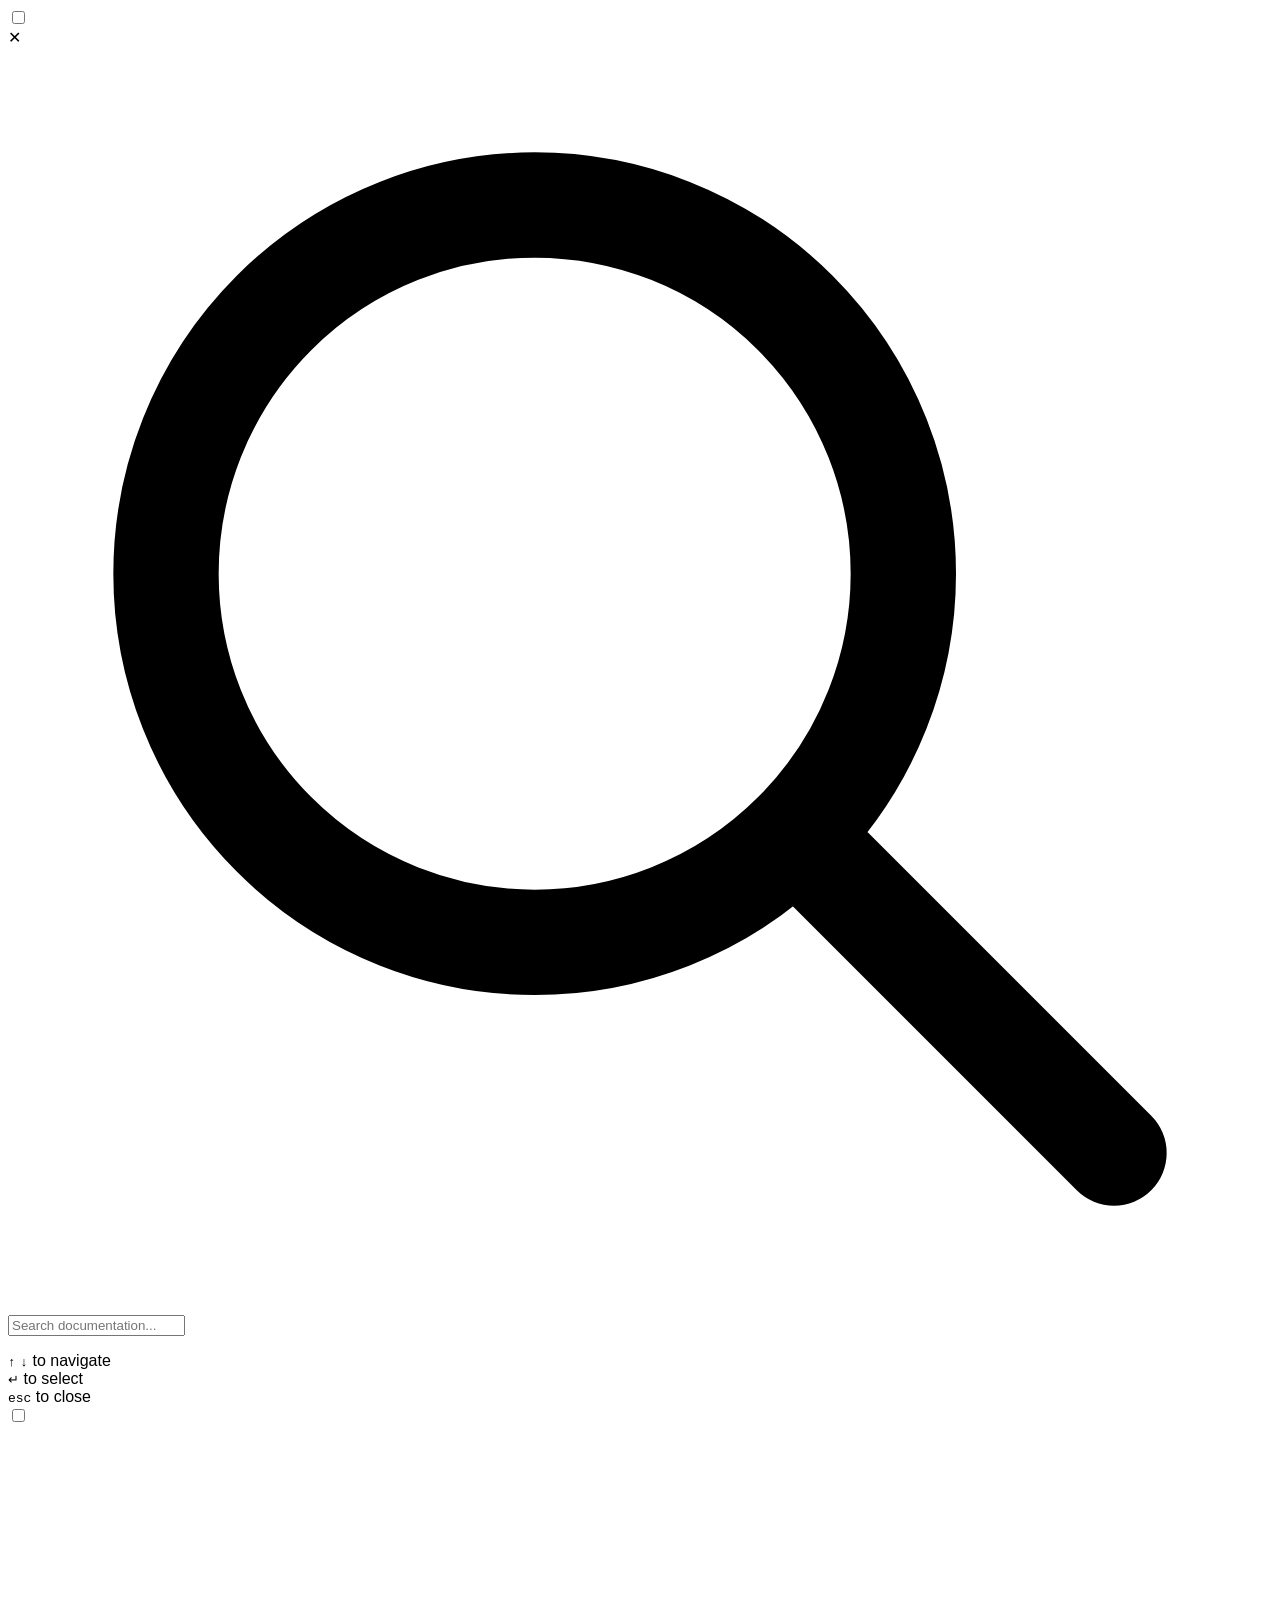
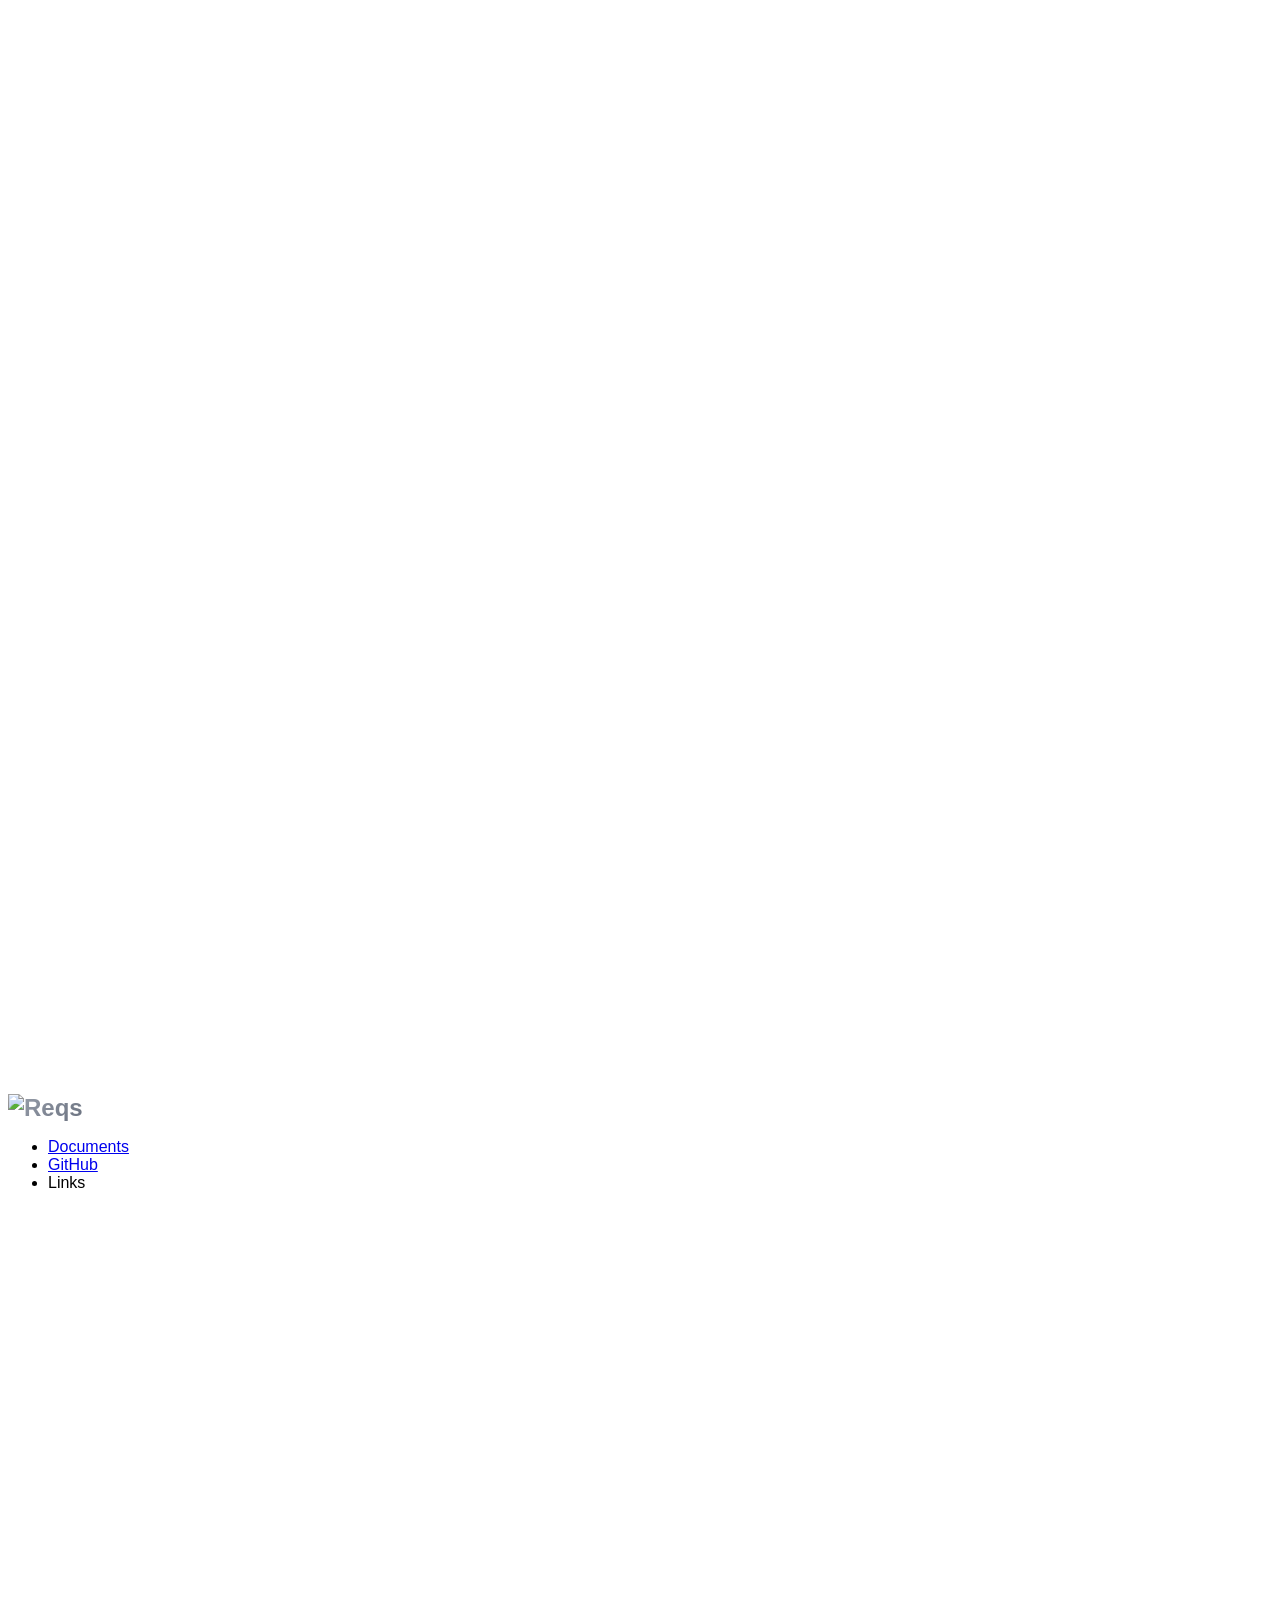
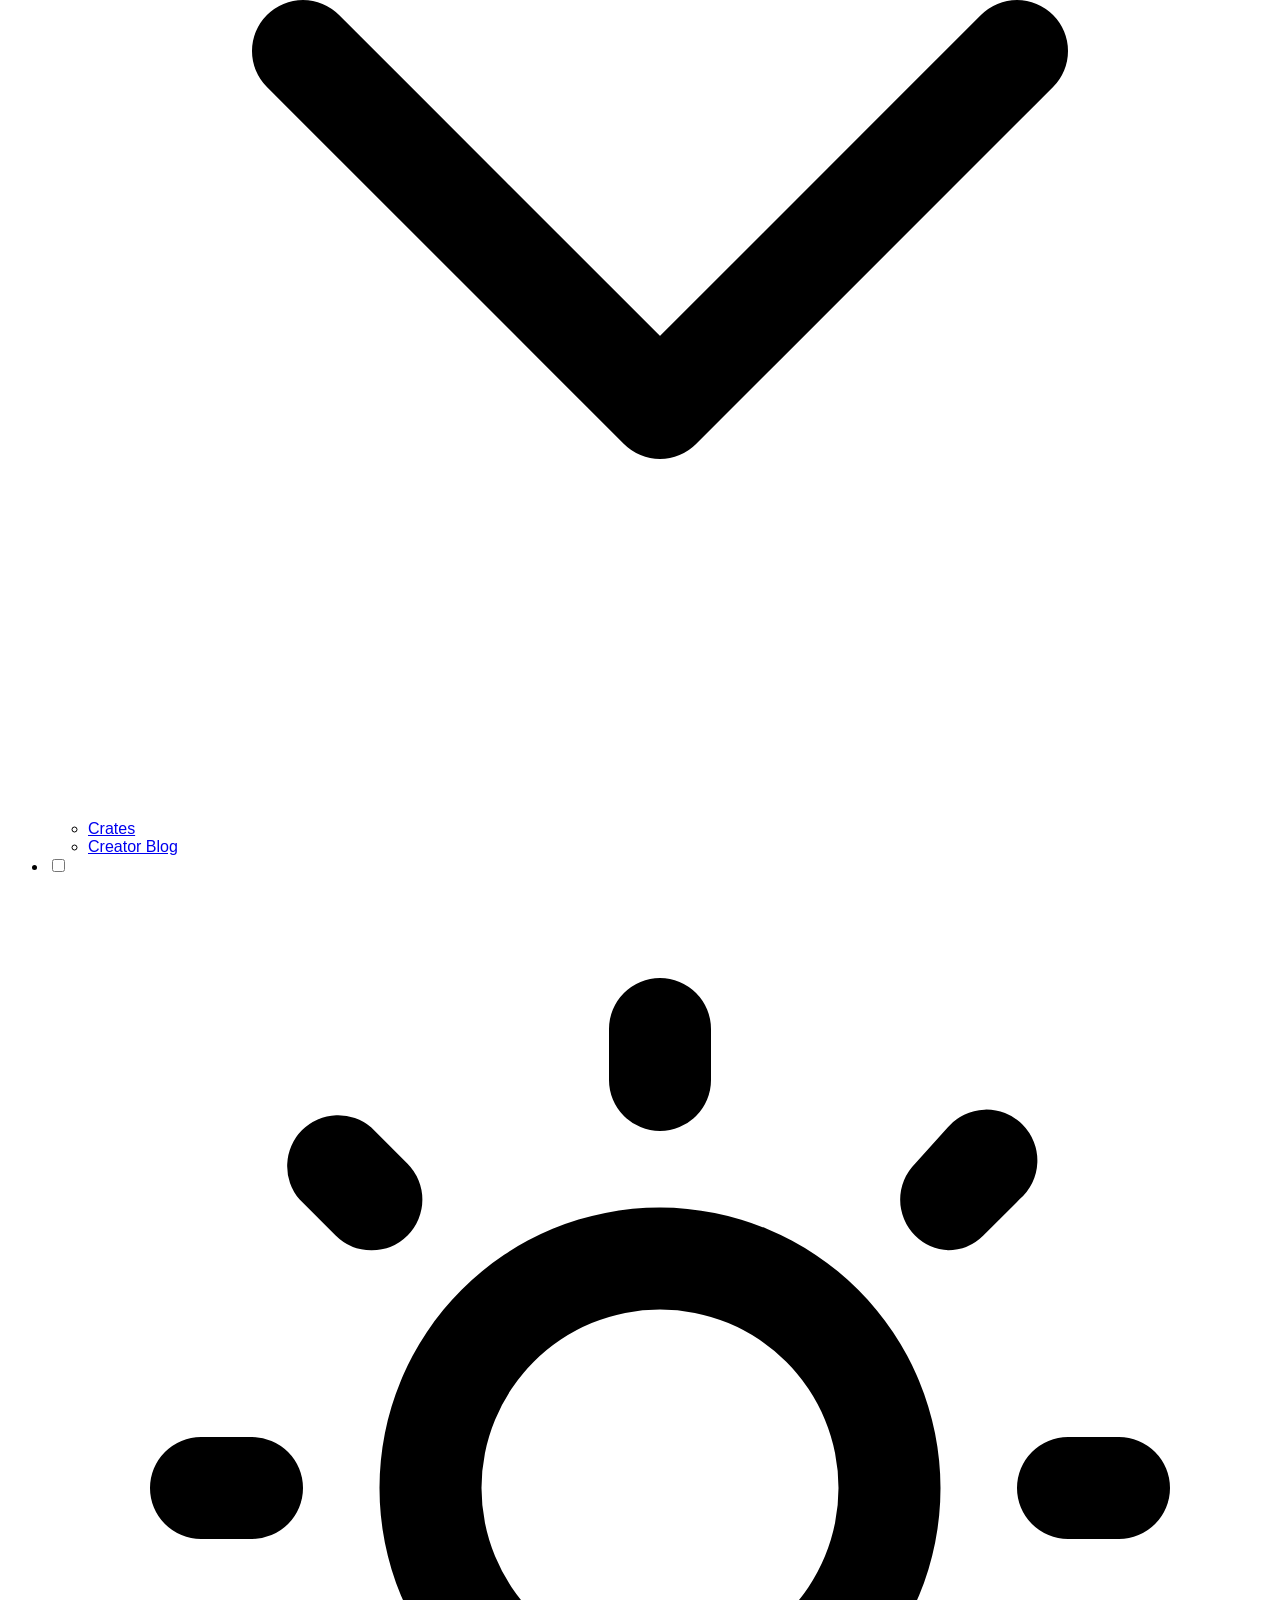
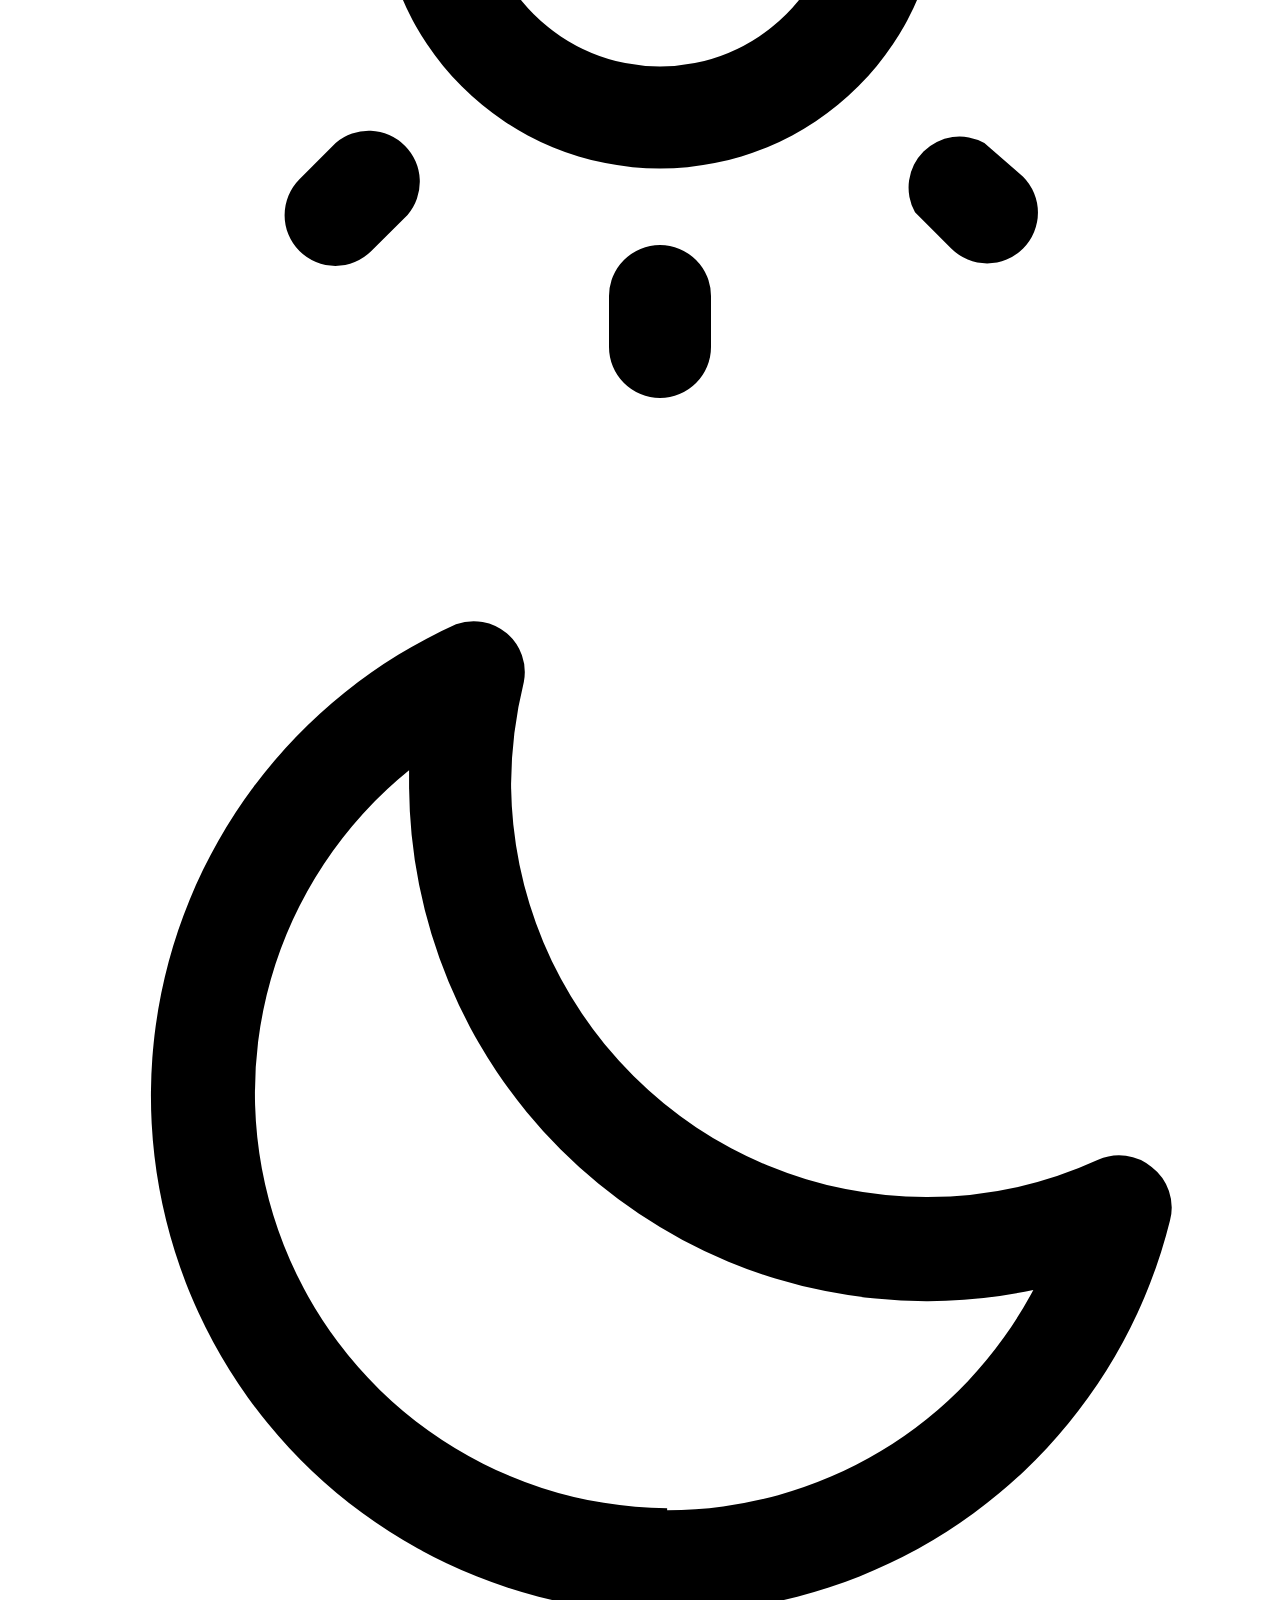
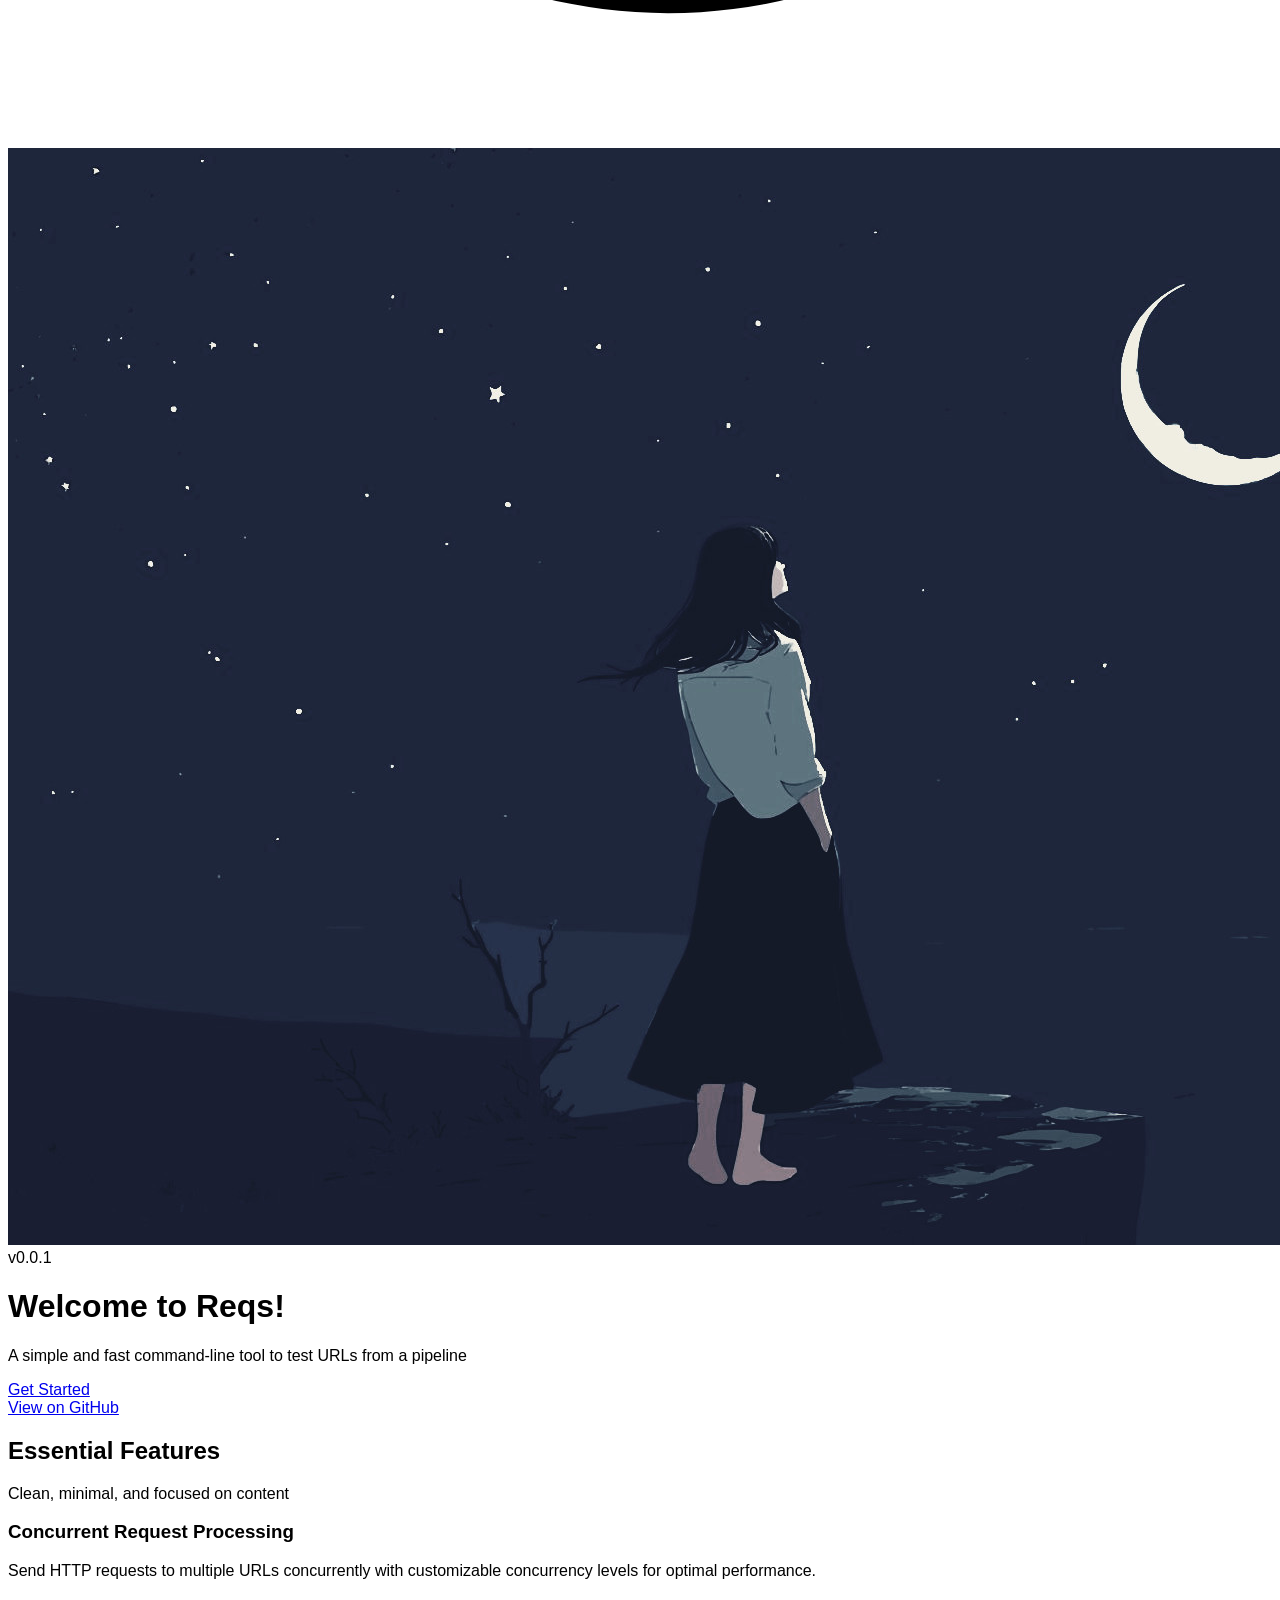
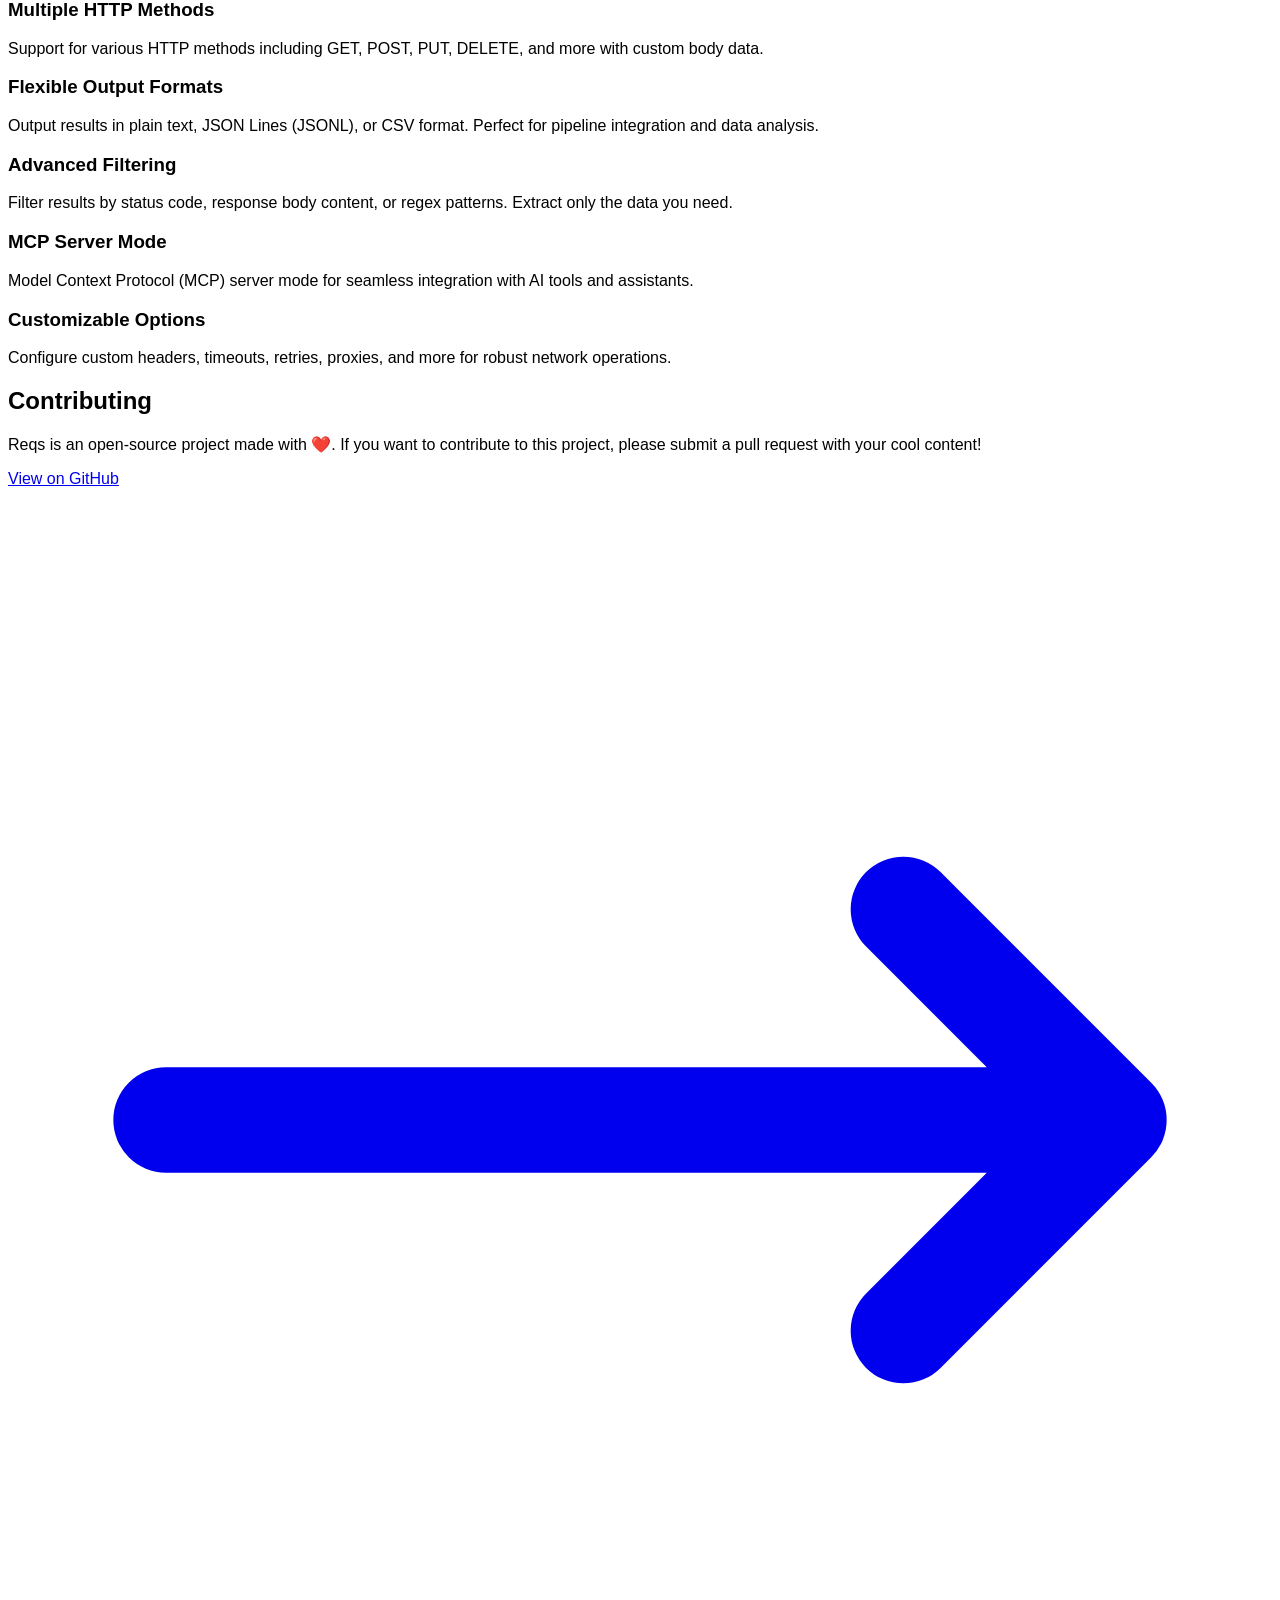
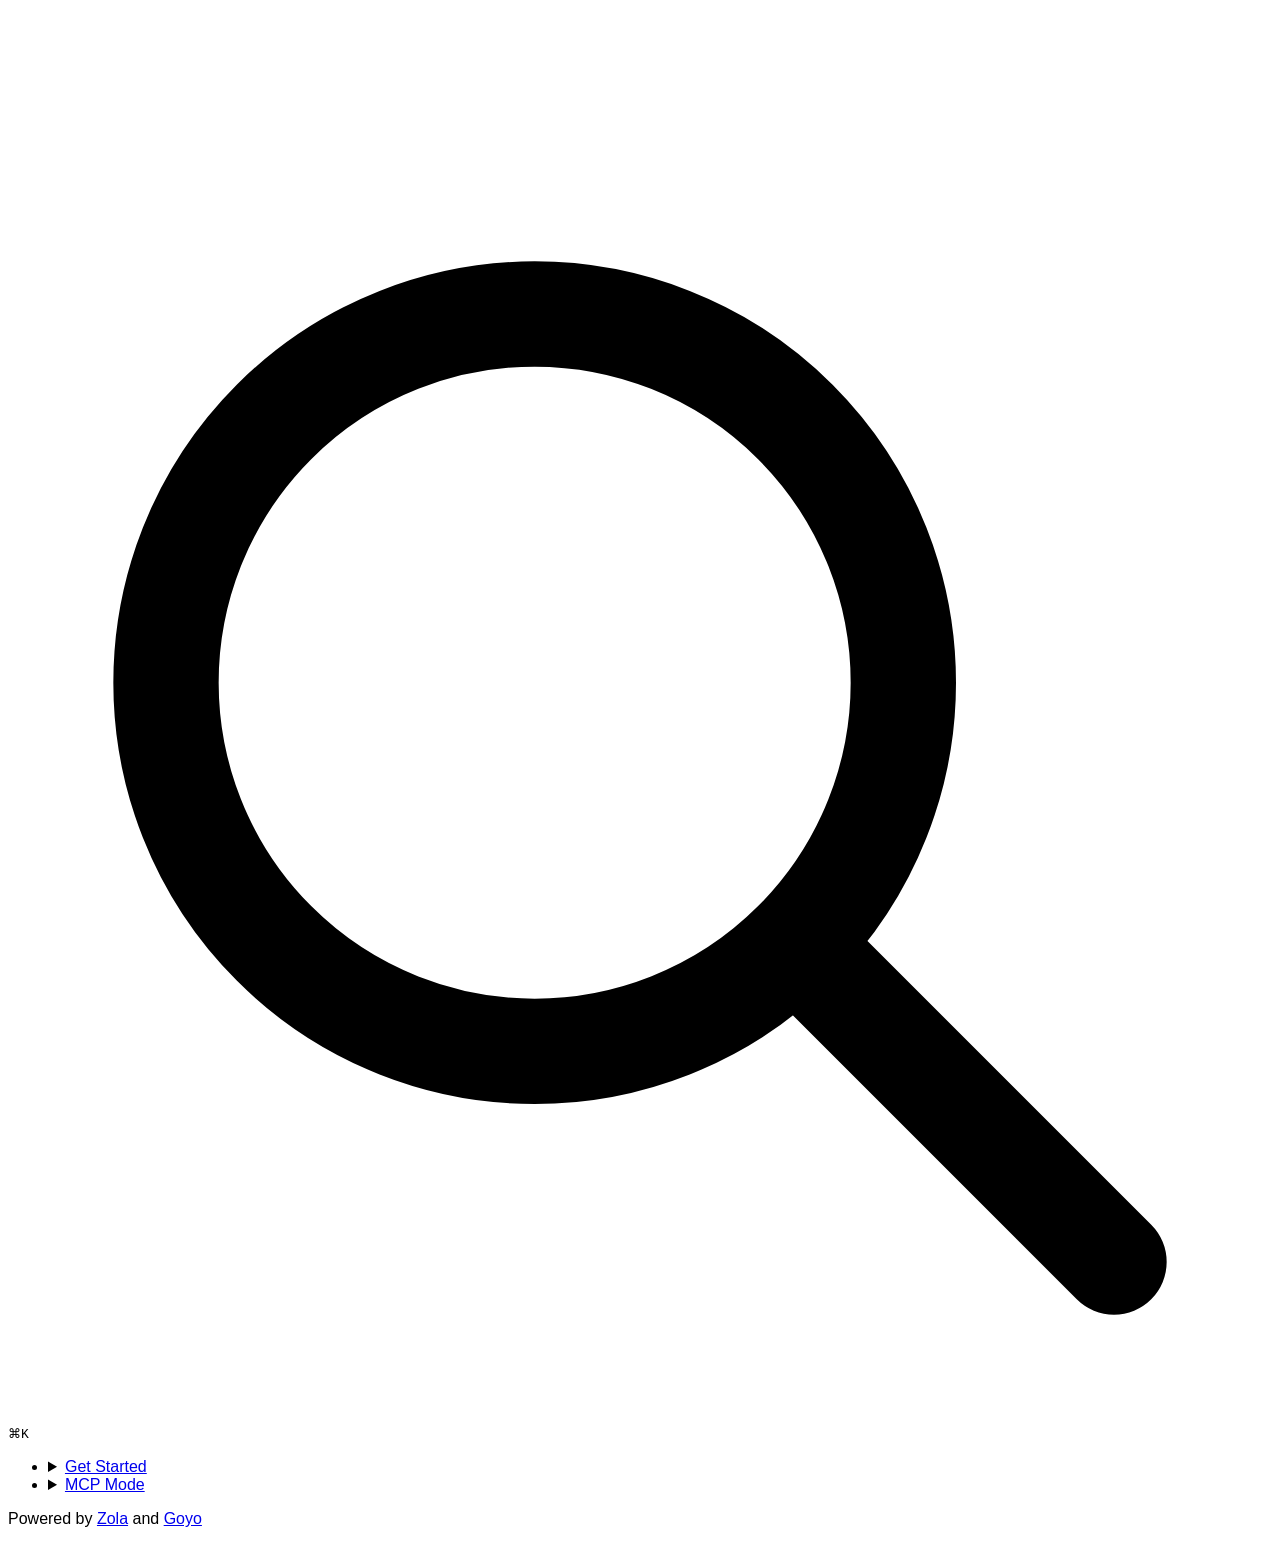
==== index.html @ a6752c32 "Deploy hahwul/reqs to hahwul/reqs:gh-pages" ====
<!DOCTYPE html>
<html lang="en">
<head>
    
        
    
    
    <meta http-equiv="X-UA-Compatible" content="IE=edge">
    <meta http-equiv="content-type" content="text/html; charset=utf-8">
    <meta name="viewport" content="width=device-width, initial-scale=1.0">

    <style>
        @font-face {
            font-family: "Pretendard-Regular";
            src: url('https://reqs.hahwul.com/fonts/Pretendard-Regular.woff') format("woff");
            font-weight: 400;
            font-style: normal;
        }
        body {
            font-family: "Pretendard-Regular", sans-serif;
        }
    </style>

    

    <title>Reqs</title>

    
    

      <!-- SEO: Open Graph / Twitter Card -->
      <meta property="og:title" content="Reqs" />
      <meta property="og:description" content="" />
      <meta property="og:url" content="https://reqs.hahwul.com" />
      <meta property="og:type" content="website" />
      
      <meta property="og:image" content="https://reqs.hahwul.com/images/preview.jpg" />
      

      <meta name="twitter:card" content="summary_large_image" />
      <meta name="twitter:title" content="Reqs" />
      <meta name="twitter:description" content="" />
      
      <meta name="twitter:site" content="@hahwul" />
      
      
      <meta name="twitter:creator" content="@hahwul" />
      
      
      <meta name="twitter:image" content="https://reqs.hahwul.com/images/preview.jpg" />
      

      <!-- CSS -->
    <link rel="stylesheet" href="https://reqs.hahwul.com/css/main.css">
    <link rel="stylesheet" href="https://reqs.hahwul.com/css/font-awesome.min.css">
    <link rel="stylesheet" href="https://reqs.hahwul.com/css/katex.min.css">

    <script src="https://reqs.hahwul.com/js/mermaid.min.js"></script>
    <script src="https://reqs.hahwul.com/js/katex.min.js"></script>
    <script src="https://reqs.hahwul.com/js/copy_code.js"></script>
    <script src="https://reqs.hahwul.com/js/copy_heading_link.js"></script>

    
    
</head>
<body>
    

<!-- Search Modal -->
<input type="checkbox" id="search-modal" class="modal-toggle" />
<div class="modal modal-middle">
    <div class="modal-box relative max-w-2xl p-0 bg-base-100 shadow-2xl">
        <label for="search-modal" class="btn btn-sm btn-circle btn-ghost absolute right-4 top-4 z-10">✕</label>
        <div class="search-container">
            <!-- Search Input Container -->
            <div class="search-input-container px-6 pt-6 pb-4 border-b border-base-300/30">
                <div class="relative">
                    <svg xmlns="http://www.w3.org/2000/svg" class="search-icon absolute left-4 top-1/2 -translate-y-1/2 h-5 w-5 text-base-content/40" fill="none" viewBox="0 0 24 24" stroke="currentColor">
                        <path stroke-linecap="round" stroke-linejoin="round" stroke-width="2" d="M21 21l-6-6m2-5a7 7 0 11-14 0 7 7 0 0114 0z" />
                    </svg>
                    <input id="search" type="search" placeholder="Search documentation..." class="search-input w-full pl-12 pr-4 py-3 text-base bg-transparent border-0 focus:outline-none focus:ring-0 text-base-content placeholder:text-base-content/40">
                </div>
            </div>
            <!-- Search Results Container -->
            <div class="search-results-container px-2 py-2 max-h-96 overflow-y-auto">
                <div class="search-results__header px-4 py-2 text-xs text-base-content/60"></div>
                <ul class="search-results__items space-y-1"></ul>
            </div>
            <!-- Search Footer -->
            <div class="search-footer px-6 py-3 border-t border-base-300/30 flex items-center justify-end gap-4 text-xs text-base-content/50">
                <div class="flex items-center gap-1">
                    <kbd class="kbd kbd-xs">↑</kbd>
                    <kbd class="kbd kbd-xs">↓</kbd>
                    <span>to navigate</span>
                </div>
                <div class="flex items-center gap-1">
                    <kbd class="kbd kbd-xs">↵</kbd>
                    <span>to select</span>
                </div>
                <div class="flex items-center gap-1">
                    <kbd class="kbd kbd-xs">esc</kbd>
                    <span>to close</span>
                </div>
            </div>
        </div>
    </div>
</div>



    <div class="drawer lg:drawer-open">
        <input id="my-drawer-2" type="checkbox" class="drawer-toggle" />
        <div class="drawer-content flex flex-col pt-16">
            
<div class="navbar opacity-95 fixed top-0 left-0 right-0 z-50 h-16 border-b border-gray-500/15 backdrop-blur-3xl">
    <!-- Mobile hamburger -->
    <div class="flex-none lg:hidden">
        <label for="my-drawer-2" class="btn btn-square btn-ghost">
            <svg xmlns="http://www.w3.org/2000/svg" fill="none" viewBox="0 0 24 24" class="inline-block w-5 h-5 stroke-current"><path stroke-linecap="round" stroke-linejoin="round" stroke-width="2" d="M4 6h16M4 12h16M4 18h16"></path></svg>
        </label>
    </div>
    <!-- Logo -->
    <div class="flex-1">
        <a href="/" class="btn btn-ghost hover:animate-pulse hover:bg-transparent hover:border-transparent normal-case text-xl" style="background: linear-gradient(135deg, #9ca3af, #6b7280); -webkit-background-clip: text; -webkit-text-fill-color: transparent; background-clip: text; font-weight: bold; font-size: 1.5rem;">
            
                <img src="https://reqs.hahwul.com/images/logo.png" alt="Reqs" class="h-18 w-auto" />
            
        </a>
    </div>
    <!-- Desktop Menu -->
    <div class="flex-none hidden lg:flex">
        <ul class="menu menu-horizontal px-1 items-center">
            
            
            
                
                    
                        <li>
                            <a class="btn btn-ghost hover:no-underline" href="/get_started/installation">
                                <i class="fa-solid fa-book"></i>
                                Documents
                            </a>
                        </li>
                    
                
                    
                        <li>
                            <a class="btn btn-ghost hover:no-underline" href="https://github.com/hahwul/reqs">
                                <i class="fa-brands fa-github"></i>
                                GitHub
                            </a>
                        </li>
                    
                
                    
                        <li class="dropdown dropdown-end">
                            <div tabindex="0" role="button" class="btn btn-ghost">
                                <i class="fa-solid fa-link"></i>
                                Links
                                <svg class="inline w-4 h-4 ml-1" fill="none" stroke="currentColor" viewBox="0 0 24 24"><path stroke-linecap="round" stroke-linejoin="round" stroke-width="2" d="M19 9l-7 7-7-7"></path></svg>
                            </div>
                            <ul tabindex="0" class="dropdown-content menu bg-base-100 border border-gray-500/15 rounded-box z-1 p-2 shadow-sm">
                                
                                    <li>
                                        <a class="btn btn-ghost hover:no-underline" href="https://crates.io/crates/reqs">
                                            <i class="fa-solid fa-box"></i>
                                            Crates
                                        </a>
                                    </li>
                                
                                    <li>
                                        <a class="btn btn-ghost hover:no-underline" href="https://www.hahwul.com">
                                            <i class="fa-solid fa-fire-flame-curved"></i>
                                            Creator Blog
                                        </a>
                                    </li>
                                
                            </ul>
                        </li>
                    
                
            
            

            
            <li>
                <label class="swap swap-rotate btn btn-ghost">
                  <input type="checkbox" class="theme-controller" value="night" aria-labelledby="swap color"/>
                  <svg class="swap-off h-5 w-5 fill-current" xmlns="http://www.w3.org/2000/svg" viewBox="0 0 24 24"><path d="M5.64,17l-.71.71a1,1,0,0,0,0,1.41,1,1,0,0,0,1.41,0l.71-.71A1,1,0,0,0,5.64,17ZM5,12a1,1,0,0,0-1-1H3a1,1,0,0,0,0,2H4A1,1,0,0,0,5,12Zm7-7a1,1,0,0,0,1-1V3a1,1,0,0,0-2,0V4A1,1,0,0,0,12,5ZM5.64,7.05a1,1,0,0,0,.7.29,1,1,0,0,0,.71-.29,1,1,0,0,0,0-1.41l-.71-.71A1,1,0,0,0,4.93,6.34Zm12,.29a1,1,0,0,0,.7-.29l.71-.71a1,1,0,1,0-1.41-1.41L17,5.64a1,1,0,0,0,0,1.41A1,1,0,0,0,17.66,7.34ZM21,11H20a1,1,0,0,0,0,2h1a1,1,0,0,0,0-2Zm-9,8a1,1,0,0,0-1,1v1a1,1,0,0,0,2,0V20A1,1,0,0,0,12,19ZM18.36,17A1,1,0,0,0,17,18.36l.71.71a1,1,0,0,0,1.41,0,1,1,0,0,0,0-1.41ZM12,6.5A5.5,5.5,0,1,0,17.5,12,5.51,5.51,0,0,0,12,6.5Zm0,9A3.5,3.5,0,1,1,15.5,12,3.5,3.5,0,0,1,12,15.5Z" /></svg>
                  <svg class="swap-on h-5 w-5 fill-current" xmlns="http://www.w3.org/2000/svg" viewBox="0 0 24 24"><path d="M21.64,13a1,1,0,0,0-1.05-.14,8.05,8.05,0,0,1-3.37.73A8.15,8.15,0,0,1,9.08,5.49a8.59,8.59,0,0,1,.25-2A1,1,0,0,0,8,2.36,10.14,10.14,0,1,0,22,14.05,1,1,0,0,0,21.64,13Zm-9.5,6.69A8.14,8.14,0,0,1,7.08,5.22v.27A10.15,10.15,0,0,0,17.22,15.63a9.79,9.79,0,0,0,2.1-.22A8.11,8.11,0,0,1,12.14,19.73Z" /></svg>
                </label>
            </li>
            

        </ul>
    </div>
</div>


            
            
            <div class="w-full">
                <main class="prose w-full mx-auto">
            
                    
    
    
        <div class="relative min-h-screen flex items-center justify-center text-center overflow-hidden">
            <!-- Subtle Animated Background -->
            <div class="absolute inset-0">
                <div class="absolute inset-0 hero-background"></div>
                <div class="absolute inset-0 opacity-20">
                    <div class="absolute top-1/4 left-1/4 w-96 h-96 bg-gradient-to-r from-gray-500/10 to-slate-500/10 rounded-full filter blur-3xl animate-pulse"></div>
                    <div class="absolute top-3/4 right-1/4 w-80 h-80 bg-gradient-to-r from-slate-500/10 to-gray-400/10 rounded-full filter blur-3xl animate-pulse delay-2000"></div>
                </div>
                
                <img src="/images/preview.jpg" alt="Hero Background" class="w-full h-full rounded-none object-cover object-center opacity-10">
                
            </div>
            <div class="relative z-10 p-8 max-w-6xl mx-auto">
                <div class="mb-8">
                    <span class="inline-block px-6 py-2 rounded-full text-sm font-medium hero-badge mb-6">
                        v0.0.1
                    </span>
                </div>
                <h1 class="text-6xl md:text-8xl font-black tracking-tight mb-8">
                    <span class="hero-title">
                        Welcome to Reqs!
                    </span>
                </h1>
                <p class="max-w-3xl mx-auto text-xl md:text-2xl hero-description mb-12 leading-relaxed font-light">
                    A simple and fast command-line tool to test URLs from a pipeline
                </p>
                
                    <div class="flex justify-center gap-6 flex-wrap">
                        
                            <a href="/get_started/installation"
                               class="group relative px-8 py-4 rounded-lg text-lg font-semibold transition-all duration-300 transform hover:scale-105
                                      
                                        hero-cta-primary
                                      ">
                                <span class="relative z-10">Get Started</span>
                                
                                <div class="absolute inset-0 rounded-lg bg-gradient-to-r from-slate-500 to-gray-600 opacity-0 group-hover:opacity-100 transition-opacity duration-300"></div>
                                
                            </a>
                        
                            <a href="https://github.com/hahwul/reqs"
                               class="group relative px-8 py-4 rounded-lg text-lg font-semibold transition-all duration-300 transform hover:scale-105
                                      
                                        hero-cta-secondary
                                      ">
                                <span class="relative z-10">View on GitHub</span>
                                
                            </a>
                        
                    </div>
                
            </div>
        </div>
    

    
    
        <div class="py-32 relative">
            <div class="absolute inset-0 bg-gradient-to-b from-transparent via-slate-500/5 to-transparent"></div>
            <div class="container mx-auto px-6 relative z-10">
                <div class="text-center mb-20">
                    <h2 class="text-5xl font-black mb-6">
                        <span class="hero-title">
                            Essential Features
                        </span>
                    </h2>
                    <p class="text-xl hero-description max-w-2xl mx-auto">
                        Clean, minimal, and focused on content
                    </p>
                </div>
                <div class="grid grid-cols-1 sm:grid-cols-2 lg:grid-cols-3 gap-8">
                    
                        <div class="group relative">
                            <div class="absolute inset-0 bg-gradient-to-r from-slate-500/5 to-gray-500/5 rounded-xl blur-lg group-hover:blur-xl transition-all duration-300"></div>
                            <div class="relative feature-card rounded-xl p-8 h-full transition-all duration-300 group-hover:scale-105">
                                
                                    <div class="mb-6">
                                        <div class="inline-flex items-center justify-center w-16 h-16 rounded-lg feature-icon-bg">
                                            <i class="fa-solid fa-bolt text-2xl feature-icon"></i>
                                        </div>
                                    </div>
                                
                                <h3 class="text-2xl font-bold mb-4 feature-title">Concurrent Request Processing</h3>
                                <p class="feature-description leading-relaxed">Send HTTP requests to multiple URLs concurrently with customizable concurrency levels for optimal performance.</p>
                            </div>
                        </div>
                    
                        <div class="group relative">
                            <div class="absolute inset-0 bg-gradient-to-r from-slate-500/5 to-gray-500/5 rounded-xl blur-lg group-hover:blur-xl transition-all duration-300"></div>
                            <div class="relative feature-card rounded-xl p-8 h-full transition-all duration-300 group-hover:scale-105">
                                
                                    <div class="mb-6">
                                        <div class="inline-flex items-center justify-center w-16 h-16 rounded-lg feature-icon-bg">
                                            <i class="fa-solid fa-network-wired text-2xl feature-icon"></i>
                                        </div>
                                    </div>
                                
                                <h3 class="text-2xl font-bold mb-4 feature-title">Multiple HTTP Methods</h3>
                                <p class="feature-description leading-relaxed">Support for various HTTP methods including GET, POST, PUT, DELETE, and more with custom body data.</p>
                            </div>
                        </div>
                    
                        <div class="group relative">
                            <div class="absolute inset-0 bg-gradient-to-r from-slate-500/5 to-gray-500/5 rounded-xl blur-lg group-hover:blur-xl transition-all duration-300"></div>
                            <div class="relative feature-card rounded-xl p-8 h-full transition-all duration-300 group-hover:scale-105">
                                
                                    <div class="mb-6">
                                        <div class="inline-flex items-center justify-center w-16 h-16 rounded-lg feature-icon-bg">
                                            <i class="fa-solid fa-file-export text-2xl feature-icon"></i>
                                        </div>
                                    </div>
                                
                                <h3 class="text-2xl font-bold mb-4 feature-title">Flexible Output Formats</h3>
                                <p class="feature-description leading-relaxed">Output results in plain text, JSON Lines (JSONL), or CSV format. Perfect for pipeline integration and data analysis.</p>
                            </div>
                        </div>
                    
                        <div class="group relative">
                            <div class="absolute inset-0 bg-gradient-to-r from-slate-500/5 to-gray-500/5 rounded-xl blur-lg group-hover:blur-xl transition-all duration-300"></div>
                            <div class="relative feature-card rounded-xl p-8 h-full transition-all duration-300 group-hover:scale-105">
                                
                                    <div class="mb-6">
                                        <div class="inline-flex items-center justify-center w-16 h-16 rounded-lg feature-icon-bg">
                                            <i class="fa-solid fa-filter text-2xl feature-icon"></i>
                                        </div>
                                    </div>
                                
                                <h3 class="text-2xl font-bold mb-4 feature-title">Advanced Filtering</h3>
                                <p class="feature-description leading-relaxed">Filter results by status code, response body content, or regex patterns. Extract only the data you need.</p>
                            </div>
                        </div>
                    
                        <div class="group relative">
                            <div class="absolute inset-0 bg-gradient-to-r from-slate-500/5 to-gray-500/5 rounded-xl blur-lg group-hover:blur-xl transition-all duration-300"></div>
                            <div class="relative feature-card rounded-xl p-8 h-full transition-all duration-300 group-hover:scale-105">
                                
                                    <div class="mb-6">
                                        <div class="inline-flex items-center justify-center w-16 h-16 rounded-lg feature-icon-bg">
                                            <i class="fa-solid fa-robot text-2xl feature-icon"></i>
                                        </div>
                                    </div>
                                
                                <h3 class="text-2xl font-bold mb-4 feature-title">MCP Server Mode</h3>
                                <p class="feature-description leading-relaxed">Model Context Protocol (MCP) server mode for seamless integration with AI tools and assistants.</p>
                            </div>
                        </div>
                    
                        <div class="group relative">
                            <div class="absolute inset-0 bg-gradient-to-r from-slate-500/5 to-gray-500/5 rounded-xl blur-lg group-hover:blur-xl transition-all duration-300"></div>
                            <div class="relative feature-card rounded-xl p-8 h-full transition-all duration-300 group-hover:scale-105">
                                
                                    <div class="mb-6">
                                        <div class="inline-flex items-center justify-center w-16 h-16 rounded-lg feature-icon-bg">
                                            <i class="fa-solid fa-sliders text-2xl feature-icon"></i>
                                        </div>
                                    </div>
                                
                                <h3 class="text-2xl font-bold mb-4 feature-title">Customizable Options</h3>
                                <p class="feature-description leading-relaxed">Configure custom headers, timeouts, retries, proxies, and more for robust network operations.</p>
                            </div>
                        </div>
                    
                </div>
            </div>
        </div>
    

    
    

    
    

    
    
        <div class="py-32 relative overflow-hidden">
            <div class="absolute inset-0">
                <div class="absolute inset-0 bg-gradient-to-r from-slate-800/20 via-gray-800/20 to-slate-700/20"></div>
                <div class="absolute top-1/2 left-1/2 transform -translate-x-1/2 -translate-y-1/2 w-full h-full">
                    <div class="w-96 h-96 bg-gradient-to-r from-slate-500/20 to-gray-500/20 rounded-full filter blur-3xl animate-pulse"></div>
                </div>
            </div>
            <div class="container mx-auto px-6 text-center relative z-10">
                <h2 class="text-5xl md:text-6xl font-black mb-8">
                    <span class="hero-title">
                        Contributing
                    </span>
                </h2>
                <p class="max-w-3xl mx-auto text-xl hero-description mb-12 leading-relaxed">
                    Reqs is an open-source project made with ❤️. If you want to contribute to this project, please submit a pull request with your cool content!
                </p>
                
                
                    <a href="https://github.com/hahwul/reqs"
                       class="group relative inline-flex items-center px-12 py-4 text-xl font-bold text-slate-200 bg-gradient-to-r from-slate-600 to-gray-700 rounded-xl shadow-2xl shadow-slate-500/25 transition-all duration-300 transform hover:scale-105 hover:shadow-slate-500/40">
                        <span class="relative z-10">View on GitHub</span>
                        <div class="absolute inset-0 rounded-xl bg-gradient-to-r from-slate-500 to-gray-600 opacity-0 group-hover:opacity-100 transition-opacity duration-300"></div>
                        <svg class="ml-3 w-6 h-6 group-hover:translate-x-1 transition-transform duration-300" fill="none" stroke="currentColor" viewBox="0 0 24 24">
                            <path stroke-linecap="round" stroke-linejoin="round" stroke-width="2" d="M17 8l4 4m0 0l-4 4m4-4H3"/>
                        </svg>
                    </a>
                
            </div>
        </div>
    


                    



                    <nav class="mt-12 pt-8 border-t border-gray-500/15">
                        <div class="grid grid-cols-1 md:grid-cols-2 gap-4">
                            <div class="prev-nav-item">
                                
                            </div>
                            <div class="next-nav-item">
                                
                            </div>
                        </div>
                    </nav>
                </main>

                
                
                    


                
            </div>

            <script>
              // Determine theme: localStorage > extra.default_colorset > goyo-dark
              // Expose theme config for global use (e.g., goyo.js)
              window.defaultColorset = "dark";
              window.defaultBrightness = "normal";
              window.themeMap = { "dark": "goyo-dark", "light": "goyo-light" };
              window.fallbackTheme = window.themeMap[window.defaultColorset] || "goyo-dark";
              
              // Theme mapping - maps user-friendly names to actual DaisyUI theme names
              var themeMapping = { "goyo-dark": "night", "goyo-light": "lofi" };
              var currentUserTheme = localStorage.getItem('theme') || window.fallbackTheme;
              var actualTheme = themeMapping[currentUserTheme] || currentUserTheme;
              
              var mermaidTheme = "dark";
              if(currentUserTheme == "goyo-light") {
                mermaidTheme = "light";
              }
              mermaid.initialize({ startOnLoad: false, theme: mermaidTheme });
              document.addEventListener('DOMContentLoaded', async () => {
                const mermaidElements = document.querySelectorAll('.mermaid');

                if (mermaidElements.length > 0) {
                    await mermaid.run({
                        nodes: mermaidElements
                    });
                }
              });
            </script>

        </div>

        
        
        <div id="sidebar" class="hidden">
        
            
                



    

<label for="my-drawer-2" class="drawer-overlay"></label>
<div class="mt-4 w-68 h-[calc(100vh-4rem)] bg-base-100 text-base-content flex flex-col overflow-auto">
    
    <div class="px-2 pt-4 pb-0 flex flex-col items-center gap-2">
        <div class="w-full flex items-center gap-2">
            <label for="search-modal" class="input w-full flex items-center justify-between text-left bg-base-100 cursor-pointer border-gray-500/15 hover:border-gray-500/55 hover:border-1 transition" aria-label="검색">
                <svg xmlns="http://www.w3.org/2000/svg" class="h-5 w-5" fill="none" viewBox="0 0 24 24" stroke="currentColor">
                    <path stroke-linecap="round" stroke-linejoin="round" stroke-width="2" d="M21 21l-6-6m2-5a7 7 0 11-14 0 7 7 0 0114 0z" />
                </svg>
                <span class="text-gray-400"><kbd class="kbd">⌘</kbd><kbd class="kbd">K</kbd></span>
            </label>
        </div>
    </div>
    
    <ul class="menu w-full flex-grow">
        
        
        
        
            
            <li>
                
                    <details >
                        <summary ><a class="hover:no-underline" href="https://reqs.hahwul.com/get_started">Get Started</a></summary>
                        <ul>
                            
                            
                                <li ><a class="hover:no-underline" href="https://reqs.hahwul.com/get_started/installation">Installation</a></li>
                            
                                <li ><a class="hover:no-underline" href="https://reqs.hahwul.com/get_started/usage">Basic Usage</a></li>
                            
                                <li ><a class="hover:no-underline" href="https://reqs.hahwul.com/get_started/examples">Examples</a></li>
                            
                            
                        </ul>
                    </details>
                
            </li>
        
            
            <li>
                
                    <details >
                        <summary ><a class="hover:no-underline" href="https://reqs.hahwul.com/mcp_mode">MCP Mode</a></summary>
                        <ul>
                            
                            
                                <li ><a class="hover:no-underline" href="https://reqs.hahwul.com/mcp_mode/overview">MCP Server Overview</a></li>
                            
                                <li ><a class="hover:no-underline" href="https://reqs.hahwul.com/mcp_mode/integration">Integration with AI Tools</a></li>
                            
                            
                        </ul>
                    </details>
                
            </li>
        
    </ul>

    
<footer class="footer text-xs pt-4 px-4 text-base-content border-t border-gray-500/15">
    <aside>
        <p>
            Powered by <a href='https://www.getzola.org'>Zola</a> and <a href='https://github.com/hahwul/goyo'>Goyo</a>
        </p>
    </aside>
</footer>

</div>

            
        </div>
    </div>

    
        
        <script type="text/javascript" src="https://reqs.hahwul.com/fuse.min.js"></script>
        <script type="text/javascript" src="https://reqs.hahwul.com/search_index.en.js"></script>
        
        <script type="text/javascript" src="https://reqs.hahwul.com/goyo.js"></script>
    
</body>
</html>
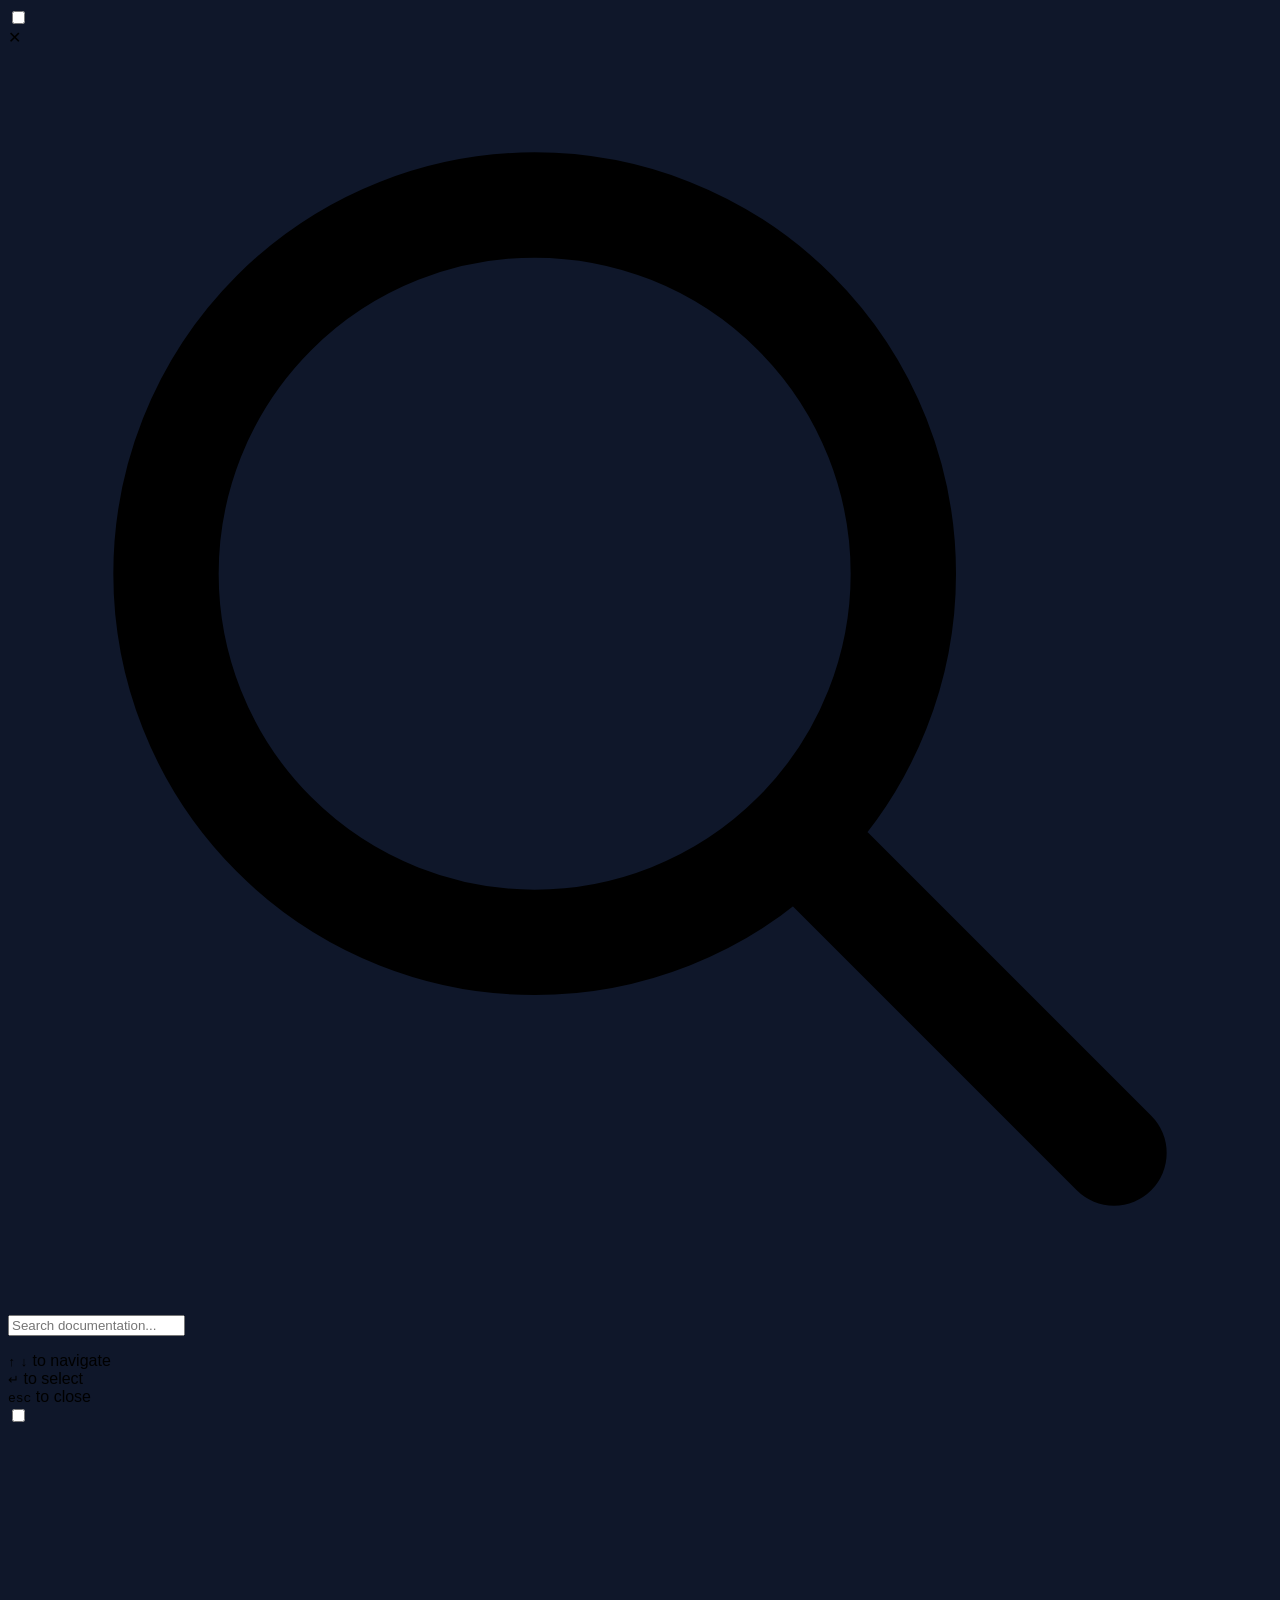
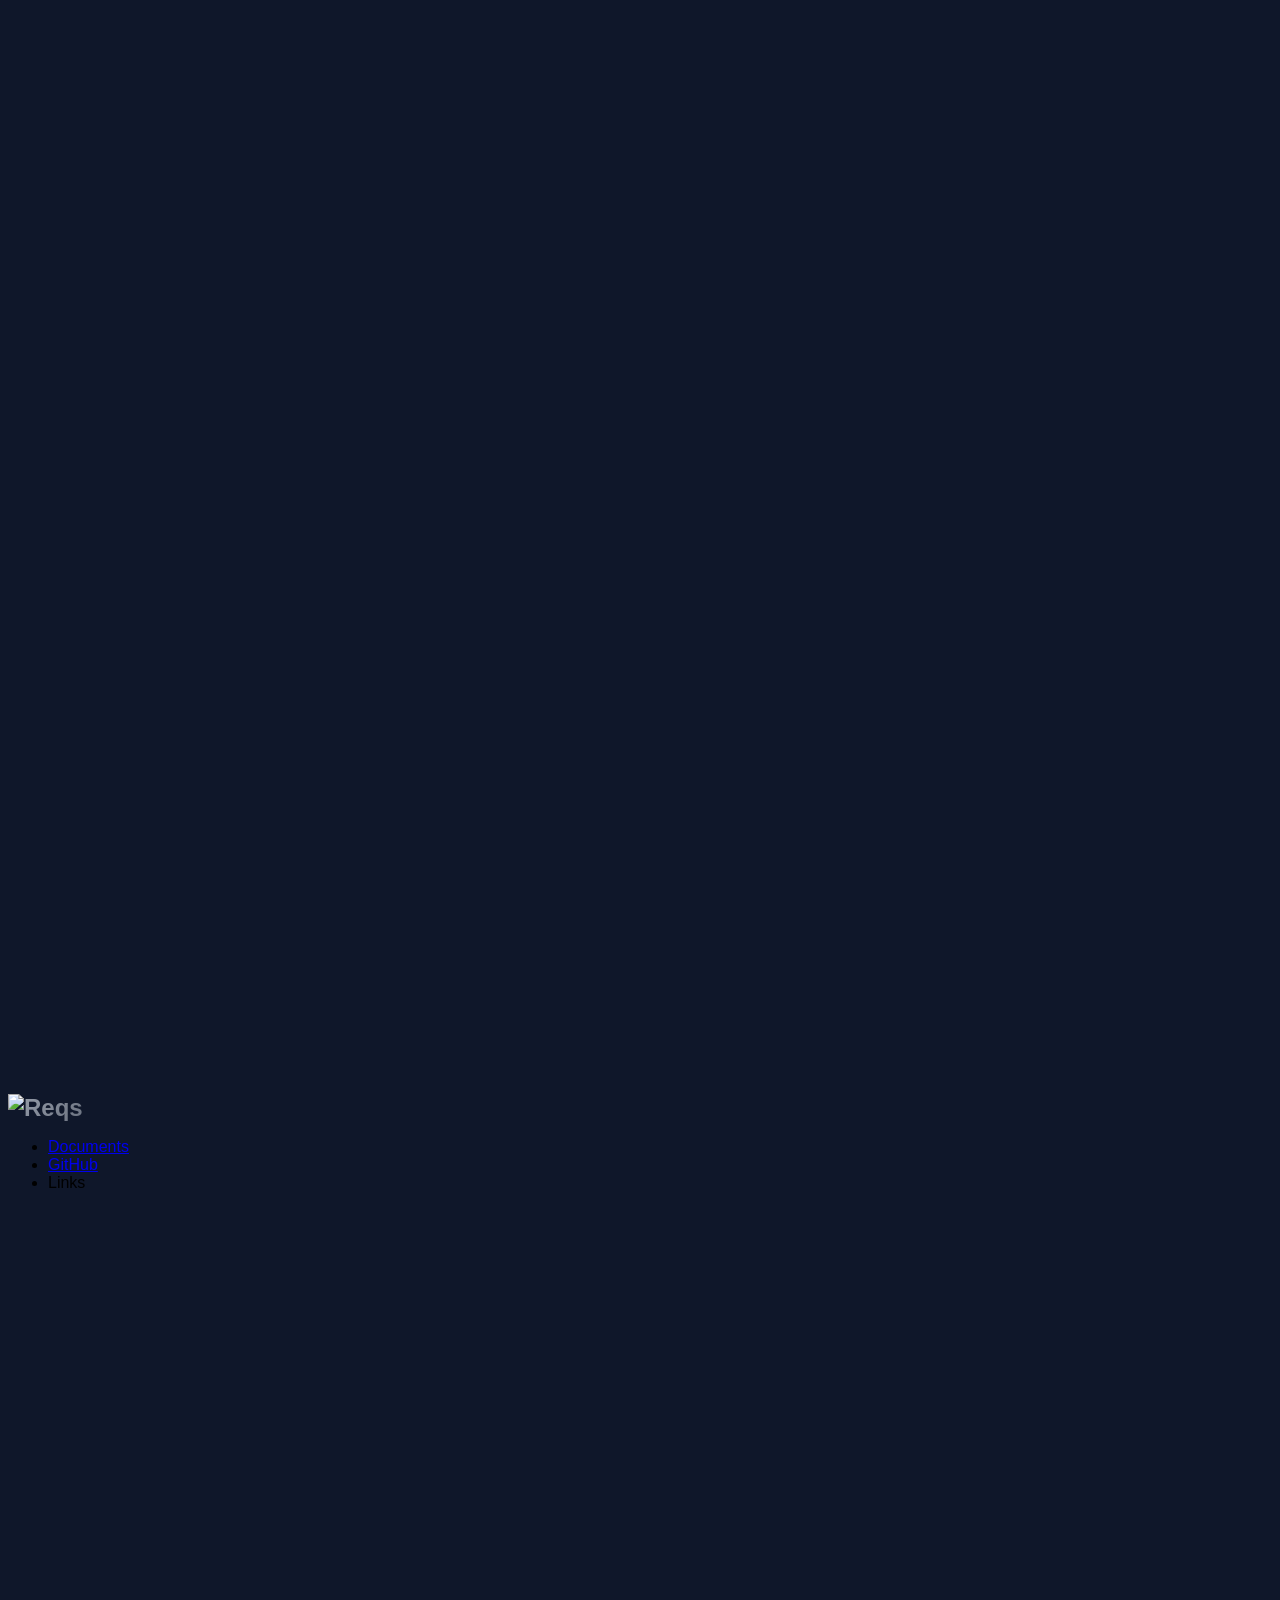
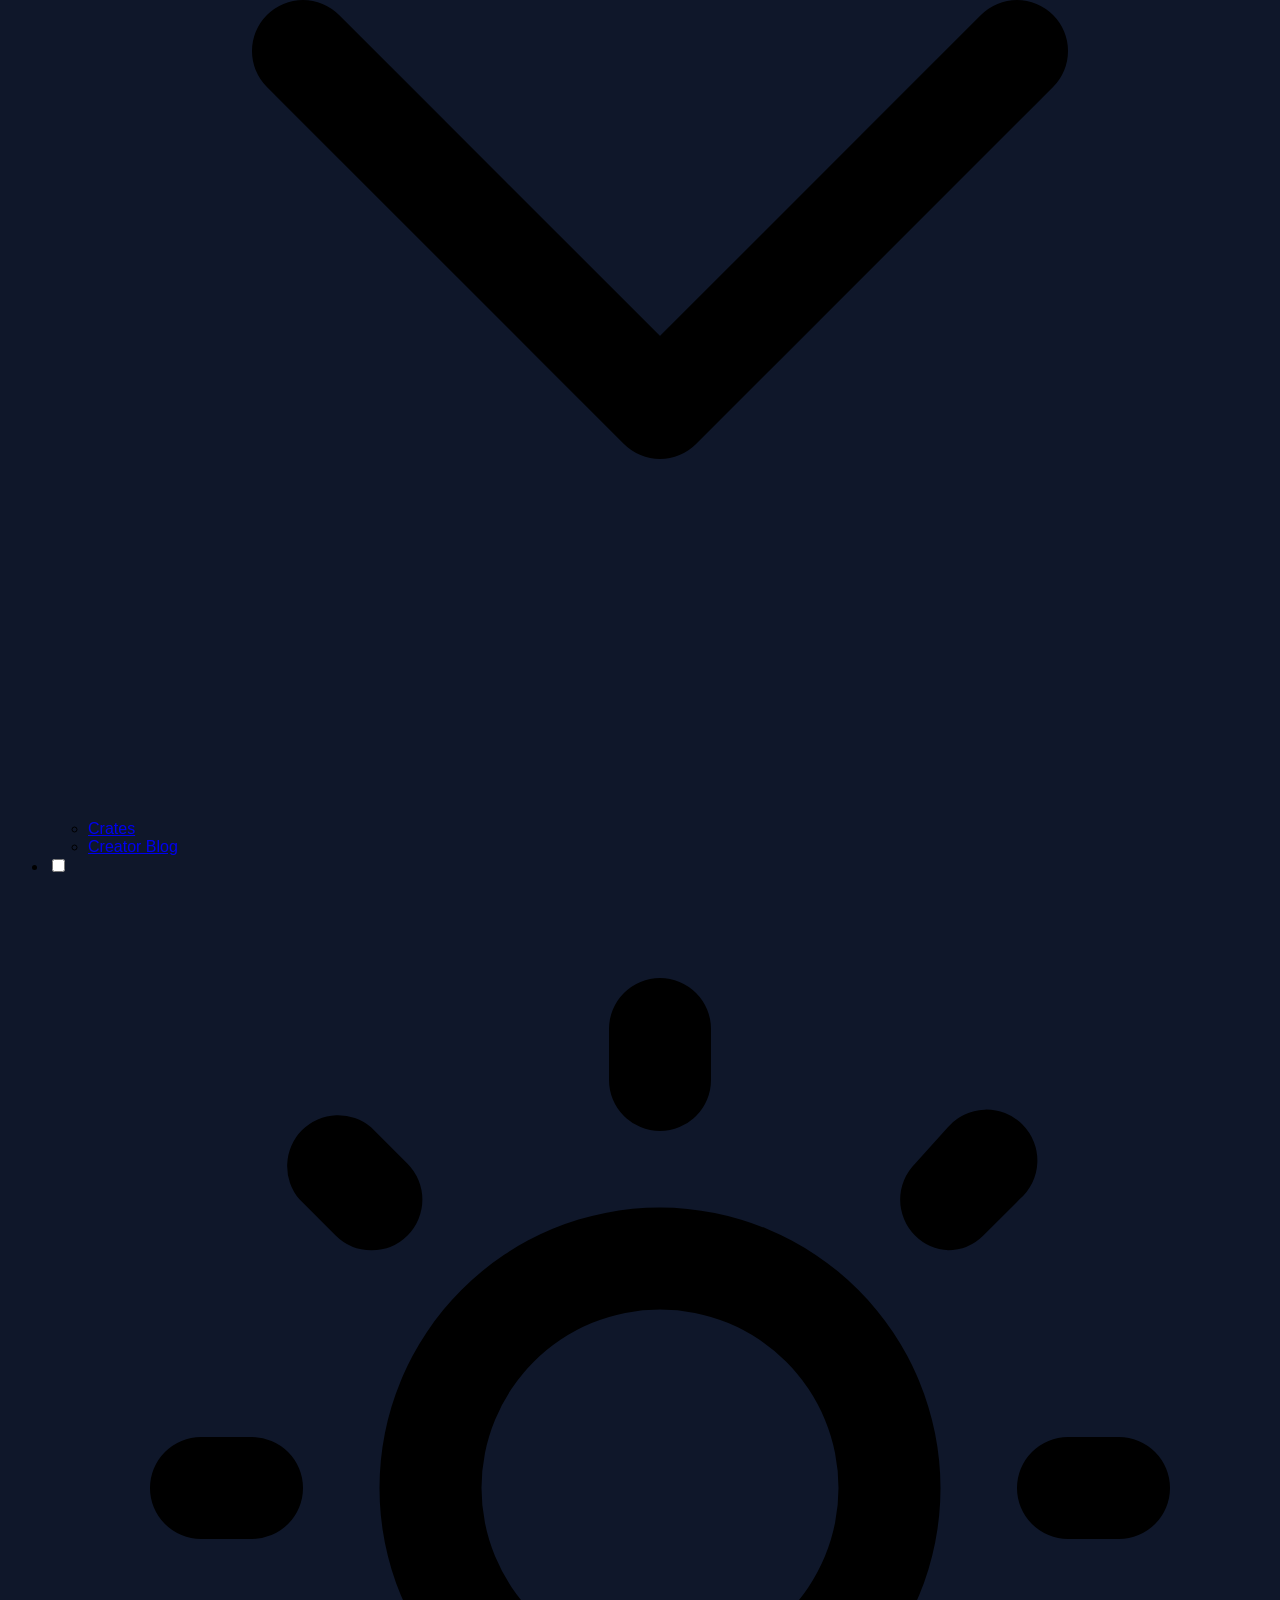
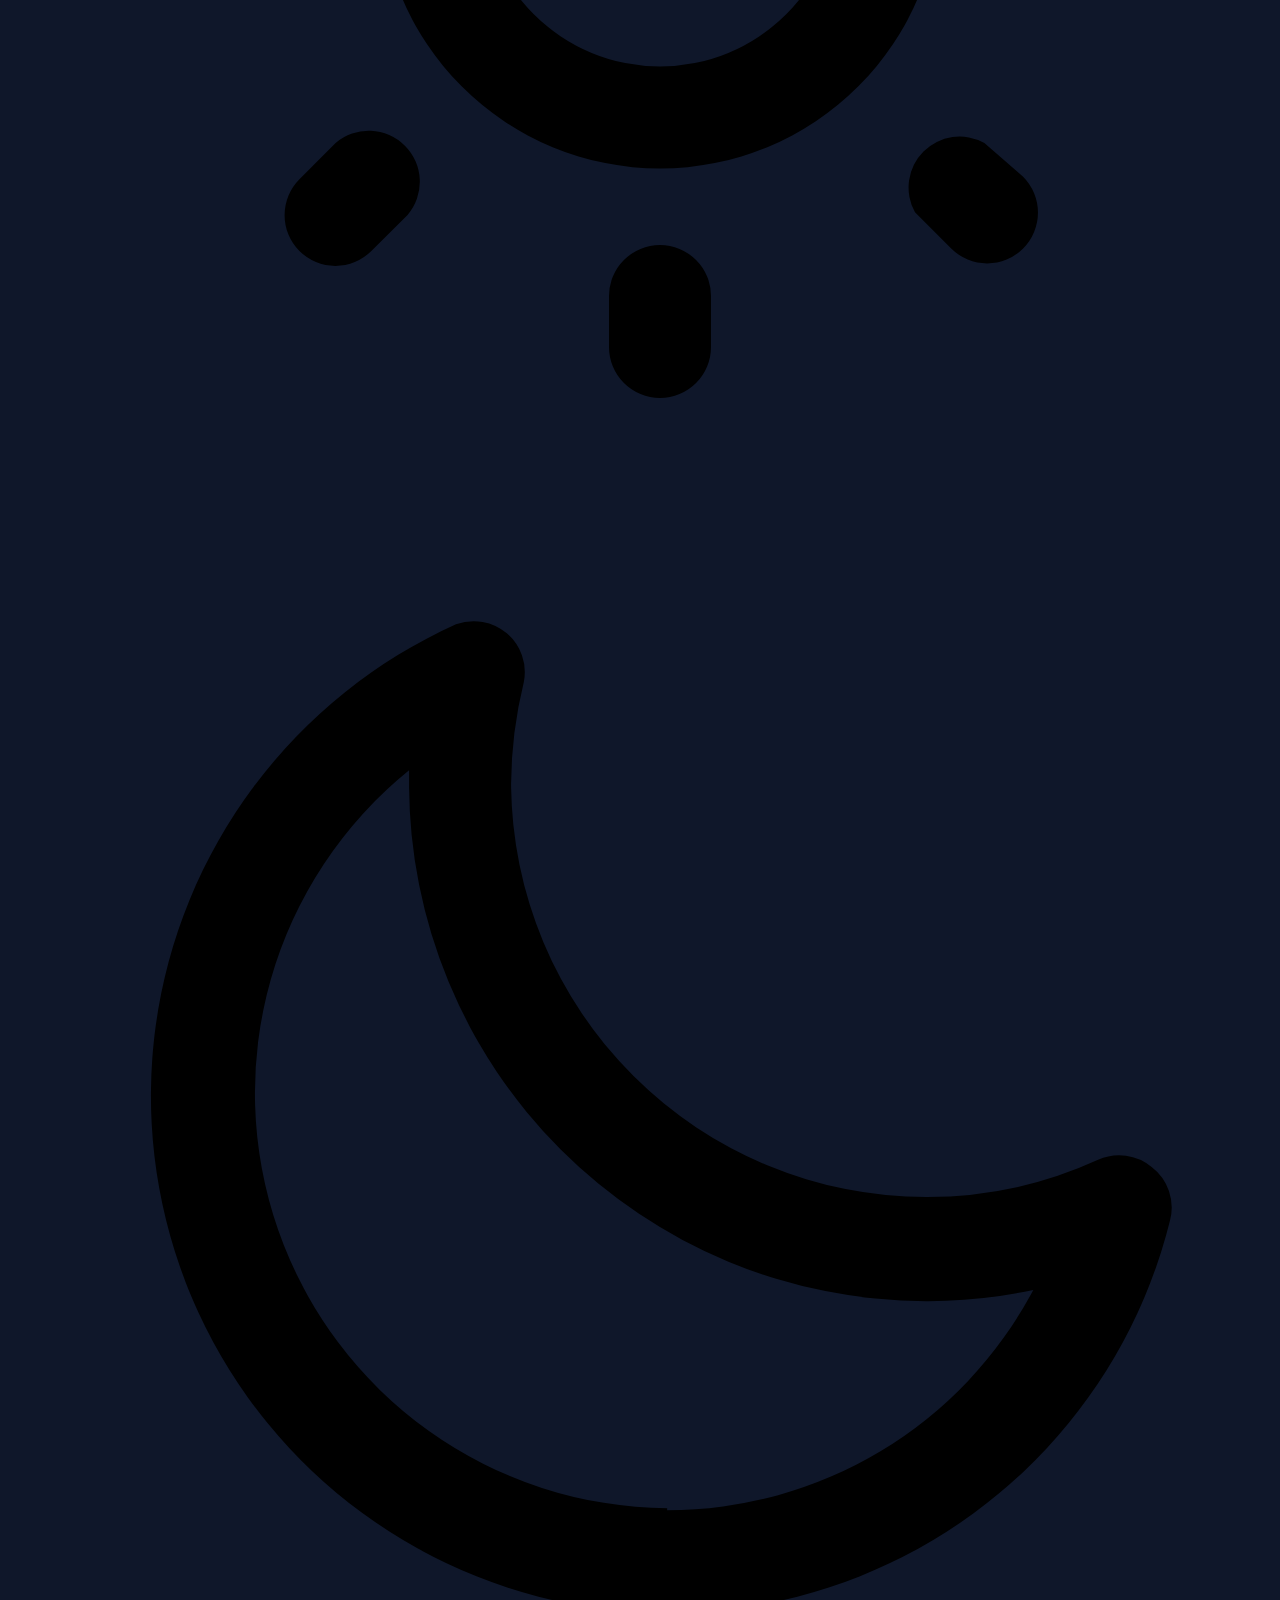
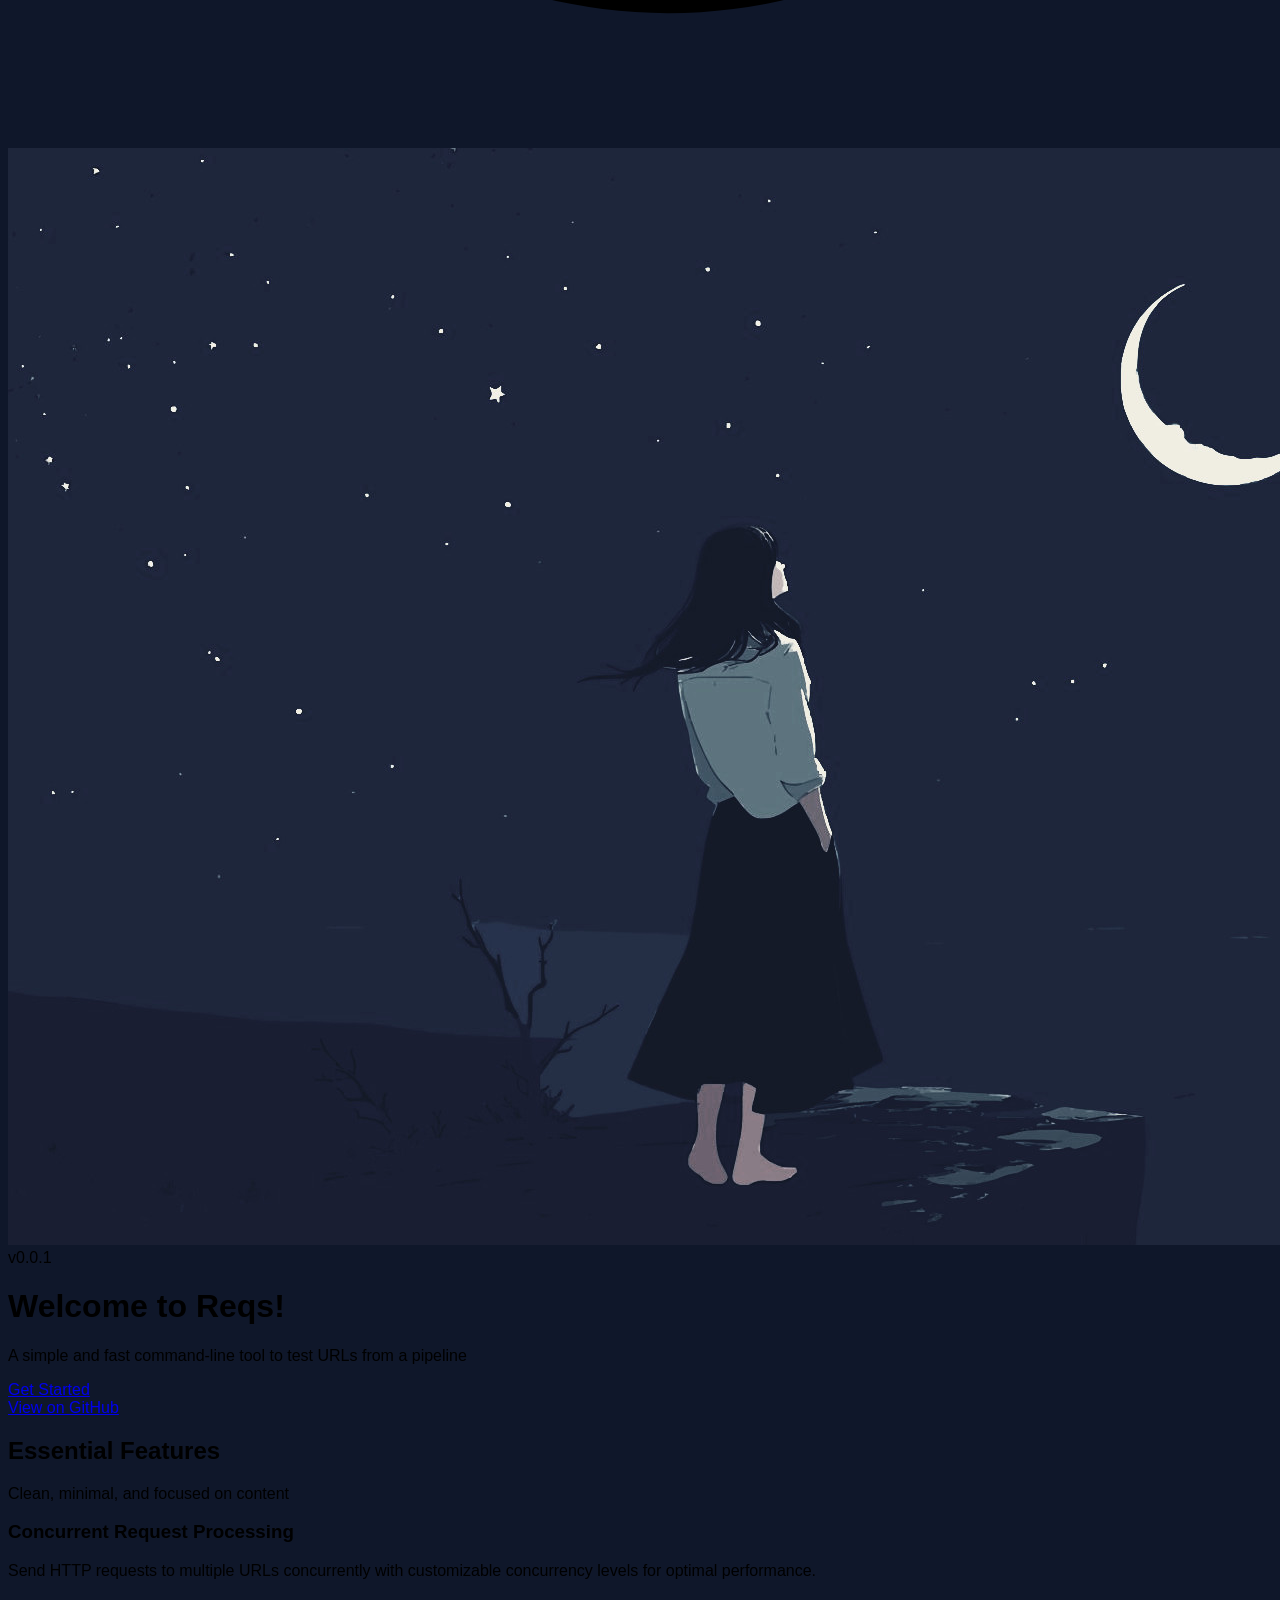
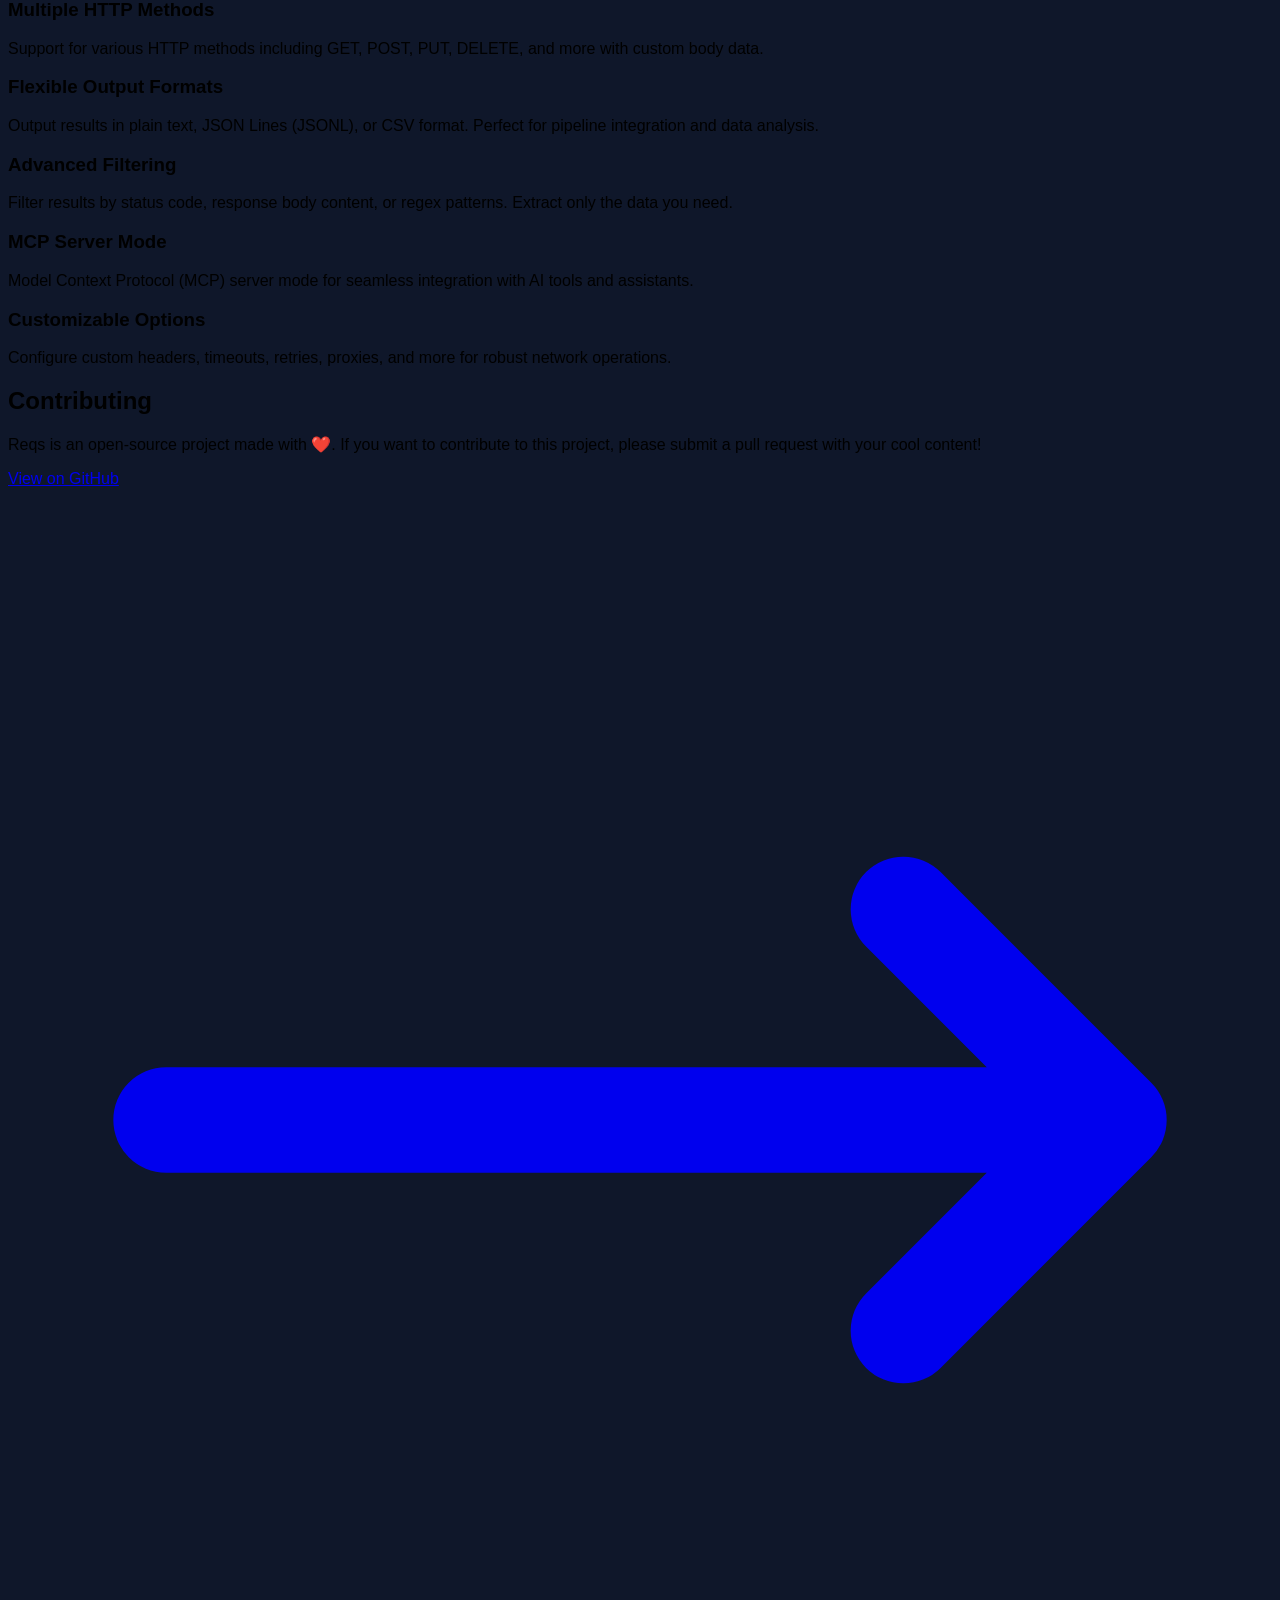
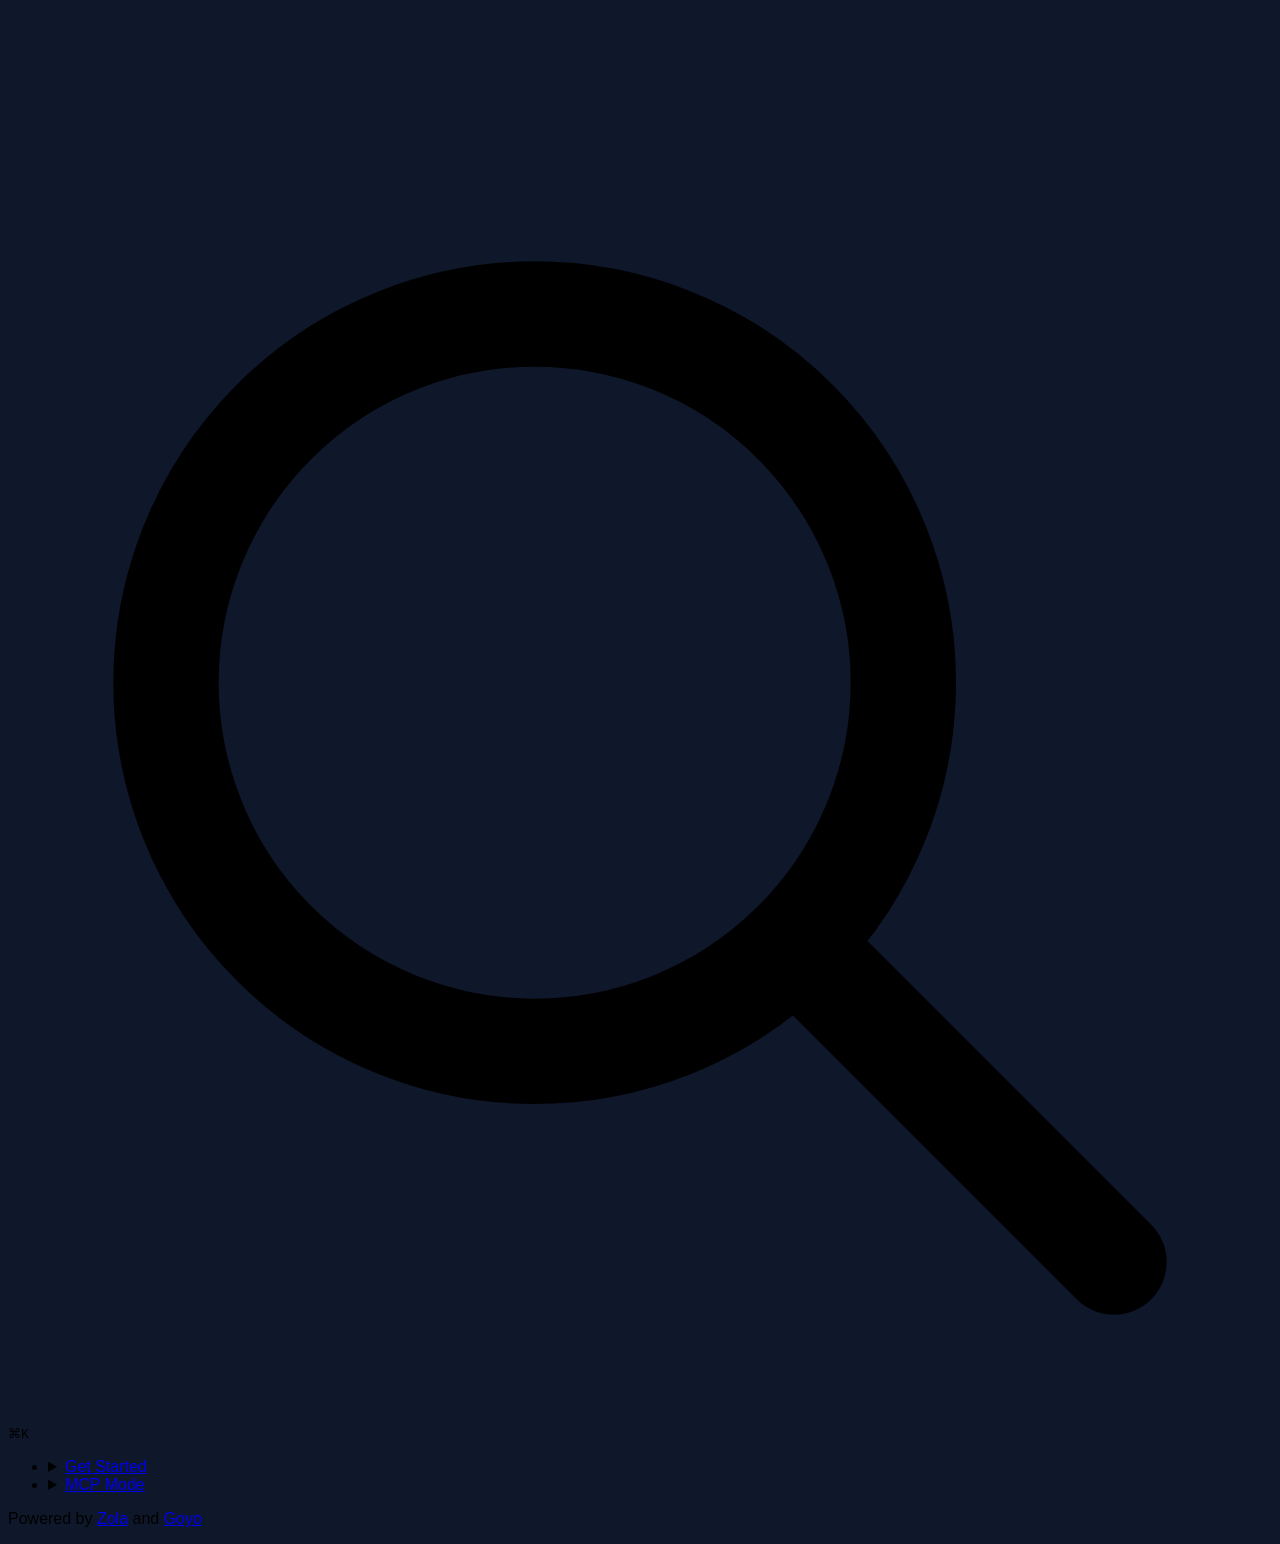
==== commit a129ff96: "Deploy hahwul/reqs to hahwul/reqs:gh-pages" ====
--- a/index.html
+++ b/index.html
@@ -1,5 +1,6 @@
 <!DOCTYPE html>
-<html lang="en">
+<html lang="en" style="background-color: #0f172a;">
+
 <head>
     
         
@@ -9,16 +10,41 @@
     <meta http-equiv="content-type" content="text/html; charset=utf-8">
     <meta name="viewport" content="width=device-width, initial-scale=1.0">
 
+    <!-- Initialize theme and brightness before CSS loads to prevent FOUC -->
+    <script>
+        (function() {
+            // Theme mapping - maps user-friendly names to actual DaisyUI theme names
+            var themeMapping = { "goyo-dark": "night", "goyo-light": "lofi" };
+            
+            // Get default values from config
+            var defaultColorset = "dark";
+            var defaultBrightness = "normal";
+            var themeMap = { "dark": "goyo-dark", "light": "goyo-light" };
+            var fallbackTheme = themeMap[defaultColorset] || "goyo-dark";
+            
+            // Get theme from localStorage or use fallback
+            var currentUserTheme = localStorage.getItem('theme') || fallbackTheme;
+            var actualTheme = themeMapping[currentUserTheme] || currentUserTheme;
+            
+            // Set theme and brightness attributes immediately
+            document.documentElement.setAttribute("data-theme", actualTheme);
+            document.documentElement.setAttribute("data-brightness", defaultBrightness);
+        })();
+    </script>
+
     <style>
-        @font-face {
-            font-family: "Pretendard-Regular";
-            src: url('https://reqs.hahwul.com/fonts/Pretendard-Regular.woff') format("woff");
-            font-weight: 400;
-            font-style: normal;
-        }
-        body {
-            font-family: "Pretendard-Regular", sans-serif;
-        }
+        
+            
+            @font-face {
+                font-family: "Pretendard-Regular";
+                src: url('https://reqs.hahwul.com/fonts/Pretendard-Regular.woff') format("woff");
+                font-weight: 400;
+                font-style: normal;
+            }
+            body {
+                font-family: "Pretendard-Regular", sans-serif;
+            }
+        
     </style>
 
     
@@ -49,6 +75,9 @@
       
       <meta name="twitter:image" content="https://reqs.hahwul.com/images/preview.jpg" />
       
+
+      <!-- Browser address bar color -->
+      <meta name="theme-color" content="#0f172a">
 
       <!-- CSS -->
     <link rel="stylesheet" href="https://reqs.hahwul.com/css/main.css">
@@ -82,7 +111,7 @@
                 </div>
             </div>
             <!-- Search Results Container -->
-            <div class="search-results-container px-2 py-2 max-h-96 overflow-y-auto">
+            <div class="search-results-container px-2 py-2 h-96 overflow-y-auto">
                 <div class="search-results__header px-4 py-2 text-xs text-base-content/60"></div>
                 <ul class="search-results__items space-y-1"></ul>
             </div>
@@ -201,7 +230,6 @@
             
             <div class="w-full">
                 <main class="prose w-full mx-auto">
-            
                     
     
     
@@ -427,14 +455,8 @@
                         </div>
                     </nav>
                 </main>
-
-                
-                
-                    
-
-
-                
-            </div>
+            </div>
+            
 
             <script>
               // Determine theme: localStorage > extra.default_colorset > goyo-dark
@@ -443,12 +465,12 @@
               window.defaultBrightness = "normal";
               window.themeMap = { "dark": "goyo-dark", "light": "goyo-light" };
               window.fallbackTheme = window.themeMap[window.defaultColorset] || "goyo-dark";
-              
+
               // Theme mapping - maps user-friendly names to actual DaisyUI theme names
               var themeMapping = { "goyo-dark": "night", "goyo-light": "lofi" };
               var currentUserTheme = localStorage.getItem('theme') || window.fallbackTheme;
               var actualTheme = themeMapping[currentUserTheme] || currentUserTheme;
-              
+
               var mermaidTheme = "dark";
               if(currentUserTheme == "goyo-light") {
                 mermaidTheme = "light";
@@ -479,7 +501,7 @@
     
 
 <label for="my-drawer-2" class="drawer-overlay"></label>
-<div class="mt-4 w-68 h-[calc(100vh-4rem)] bg-base-100 text-base-content flex flex-col overflow-auto">
+<div class="mt-4 w-68 h-[calc(100vh-4rem)] bg-base-100 text-base-content flex flex-col overflow-auto thin-scrollbar">
     
     <div class="px-2 pt-4 pb-0 flex flex-col items-center gap-2">
         <div class="w-full flex items-center gap-2">
@@ -538,12 +560,20 @@
     </ul>
 
     
-<footer class="footer text-xs pt-4 px-4 text-base-content border-t border-gray-500/15">
-    <aside>
-        <p>
-            Powered by <a href='https://www.getzola.org'>Zola</a> and <a href='https://github.com/hahwul/goyo'>Goyo</a>
-        </p>
-    </aside>
+<footer class="footer py-2 px-4 mt-2 border-t border-gray-500/50">
+    <div class="w-full">
+        <!-- Main footer content -->
+        <div class="flex flex-col items-center gap-4 mb-4">
+            <!-- Powered by section with better styling -->
+            <div class="text-center">
+                <p class="text-sm text-base-content/60 leading-relaxed">
+                    Powered by <a href='https://www.getzola.org' class='font-medium text-base-content/70 hover:text-base-content transition-colors duration-200'>Zola</a> and <a href='https://github.com/hahwul/goyo' class='font-medium text-base-content/70 hover:text-base-content transition-colors duration-200'>Goyo</a>
+                </p>
+            </div>
+        </div>
+
+
+    </div>
 </footer>
 
 </div>
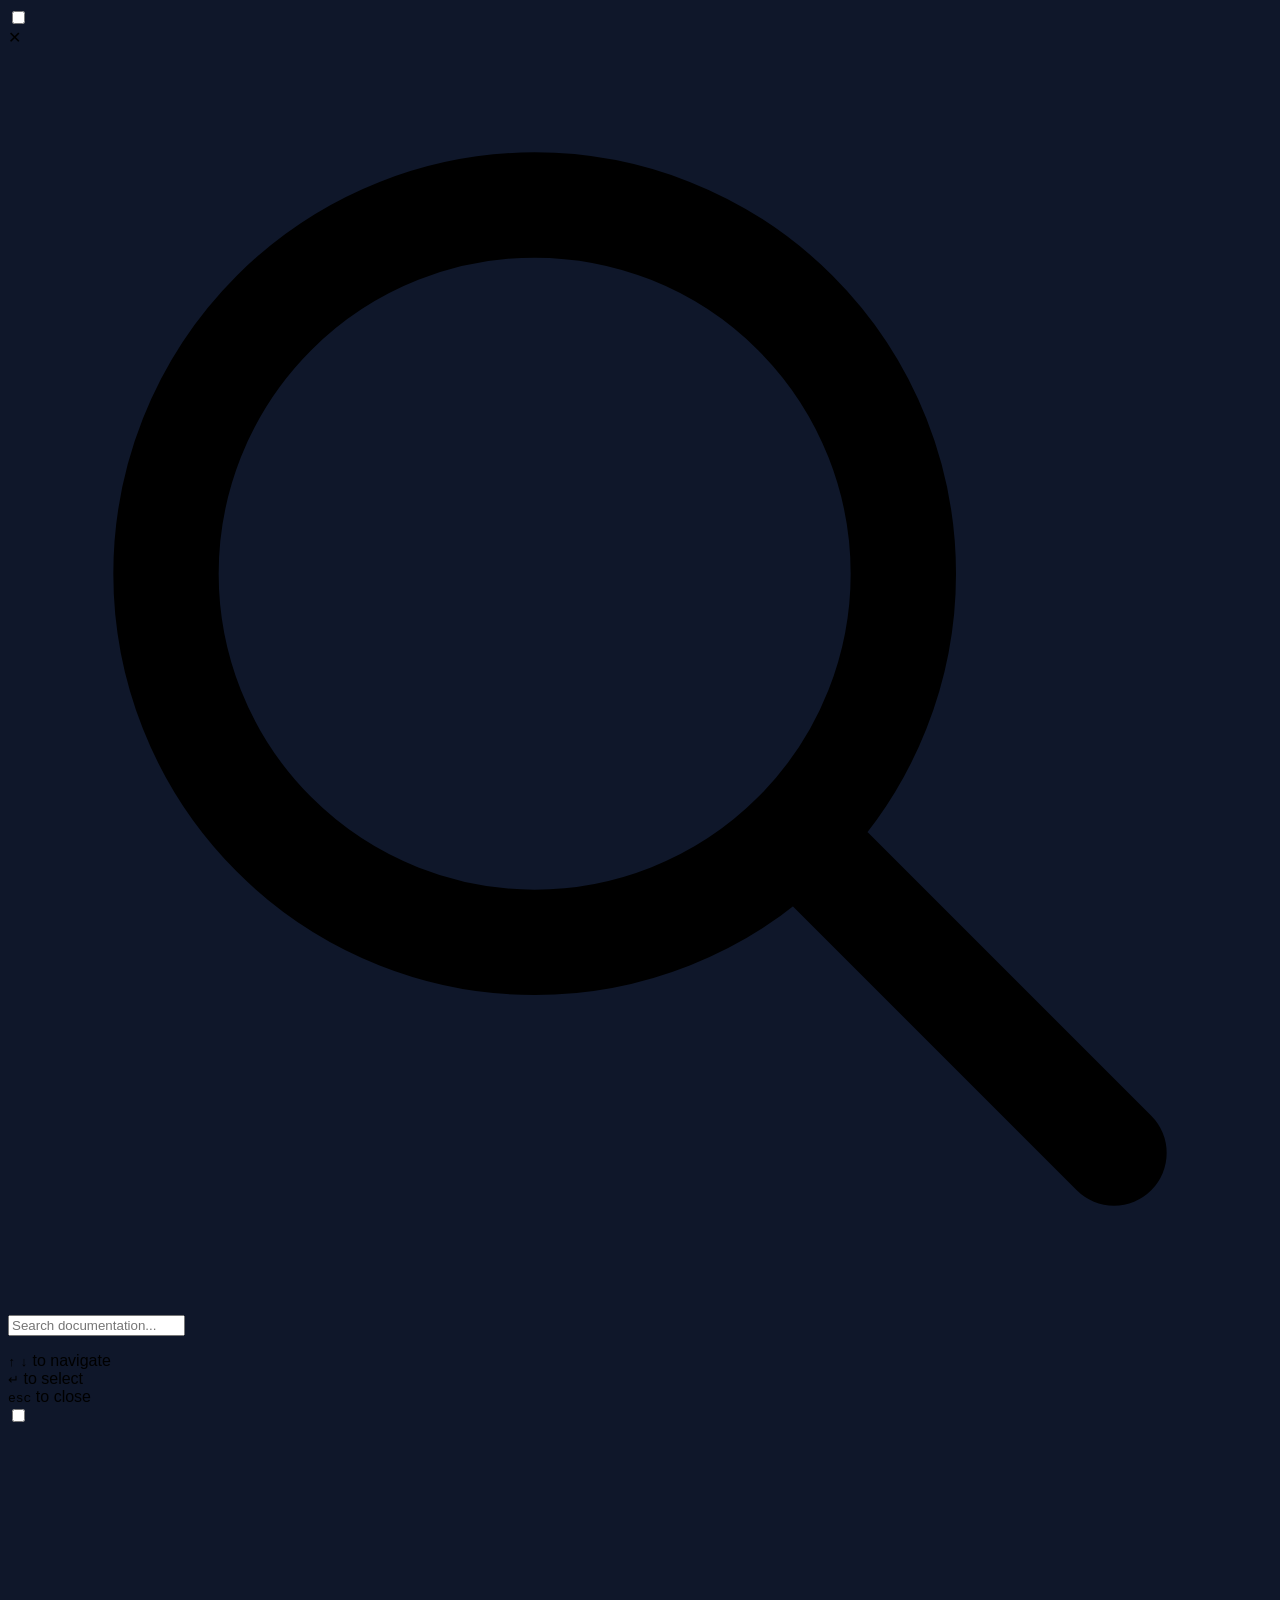
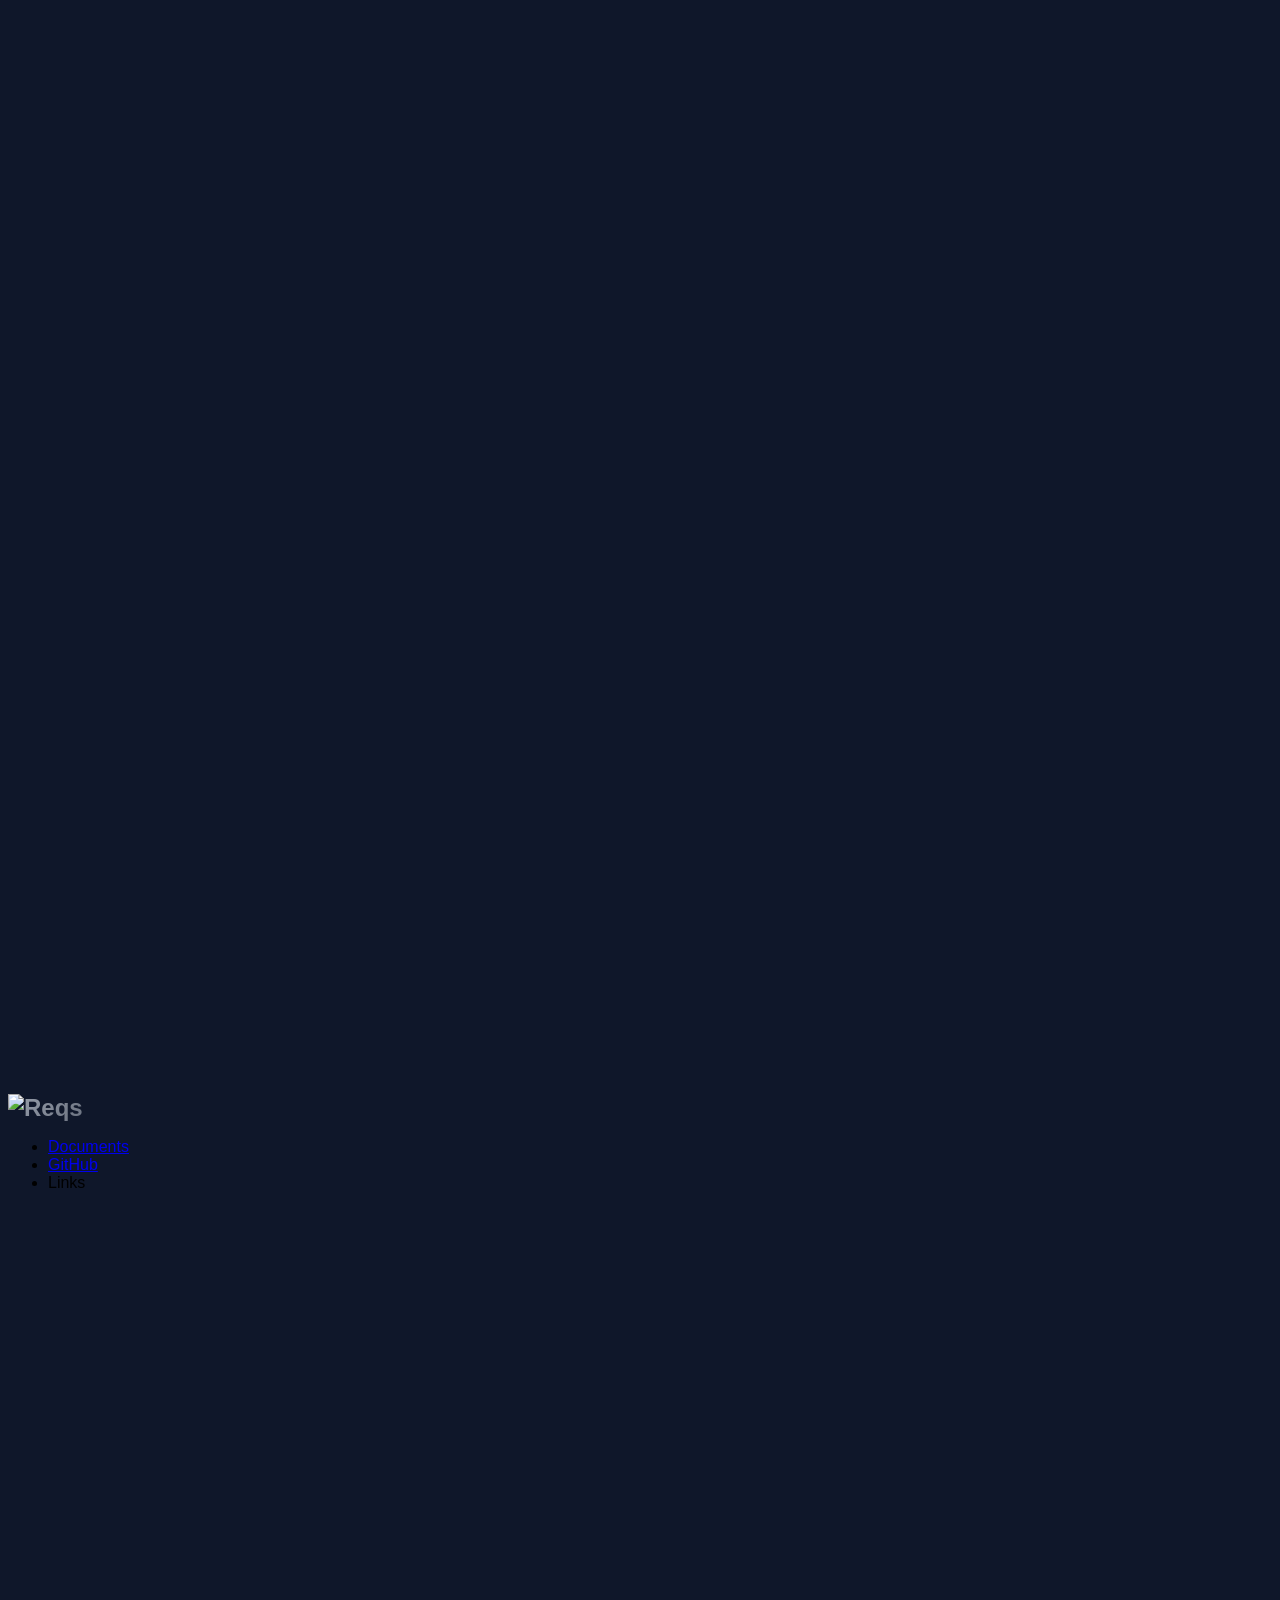
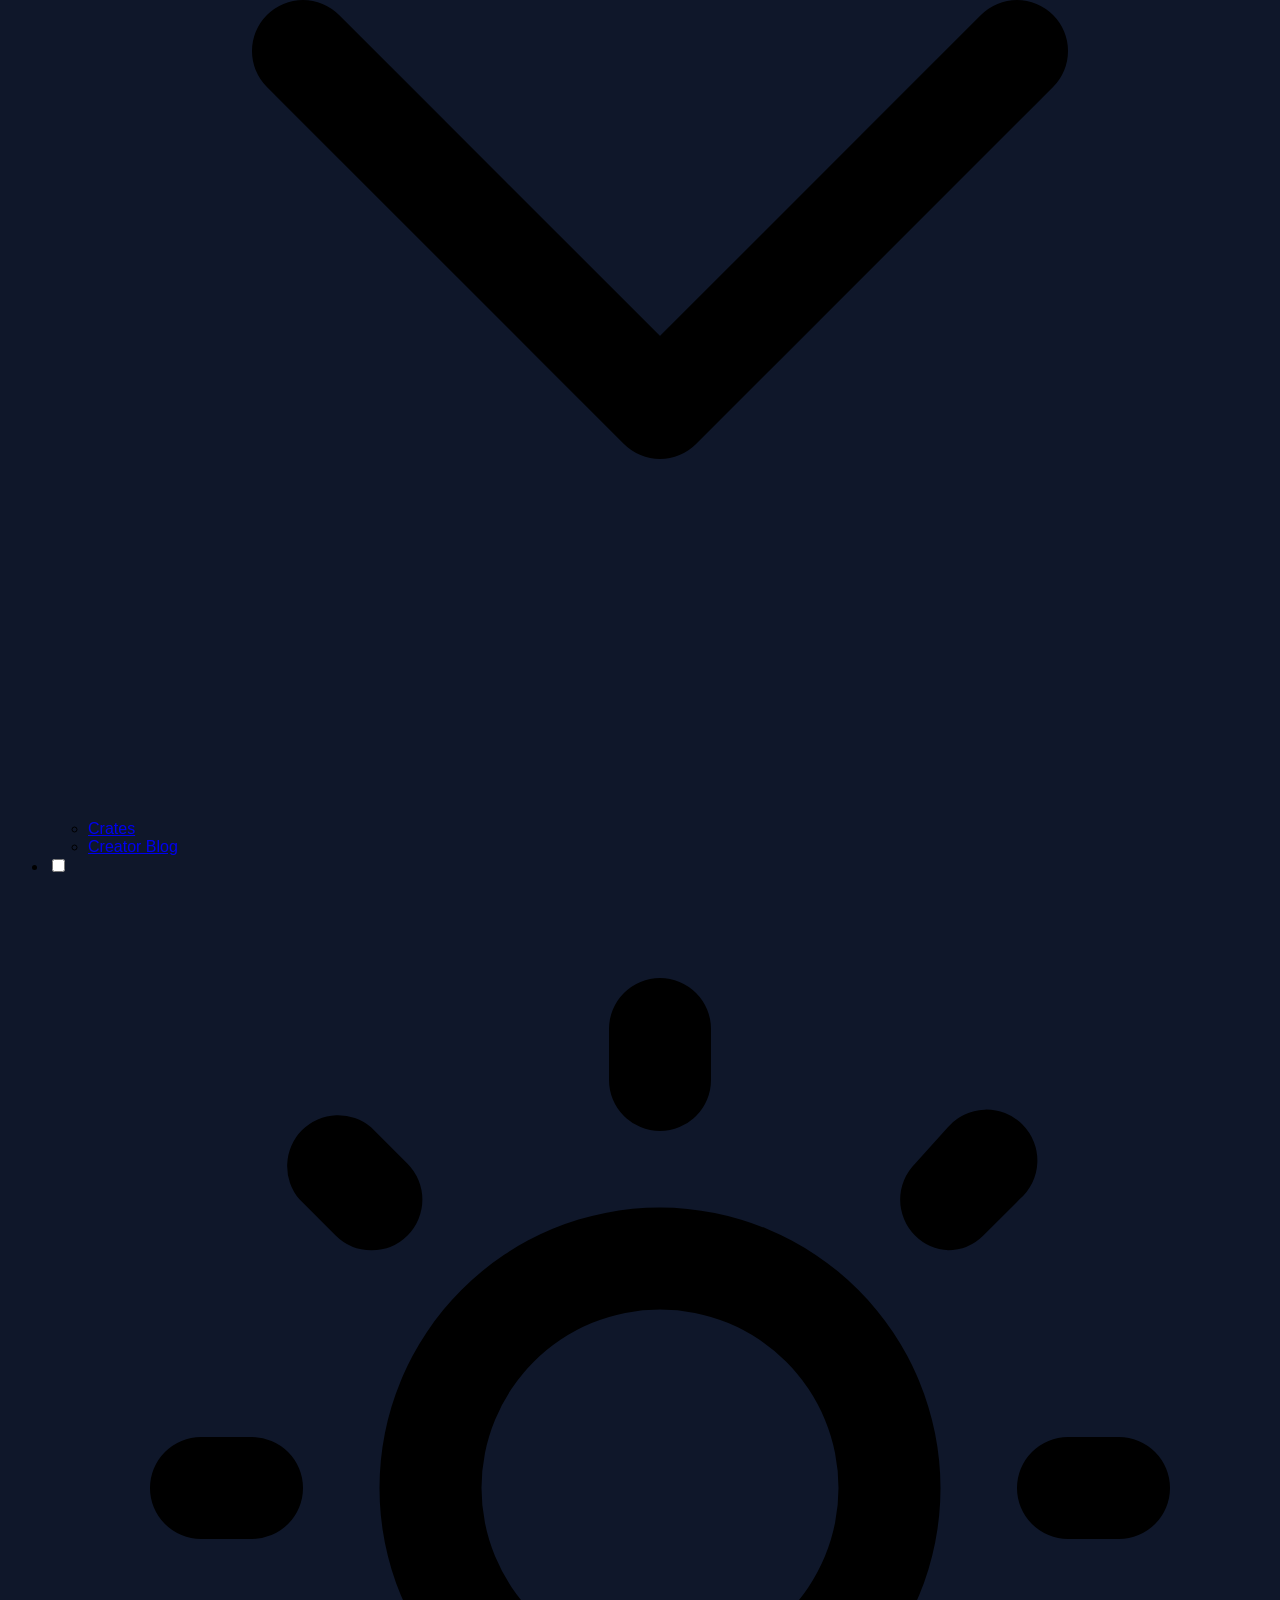
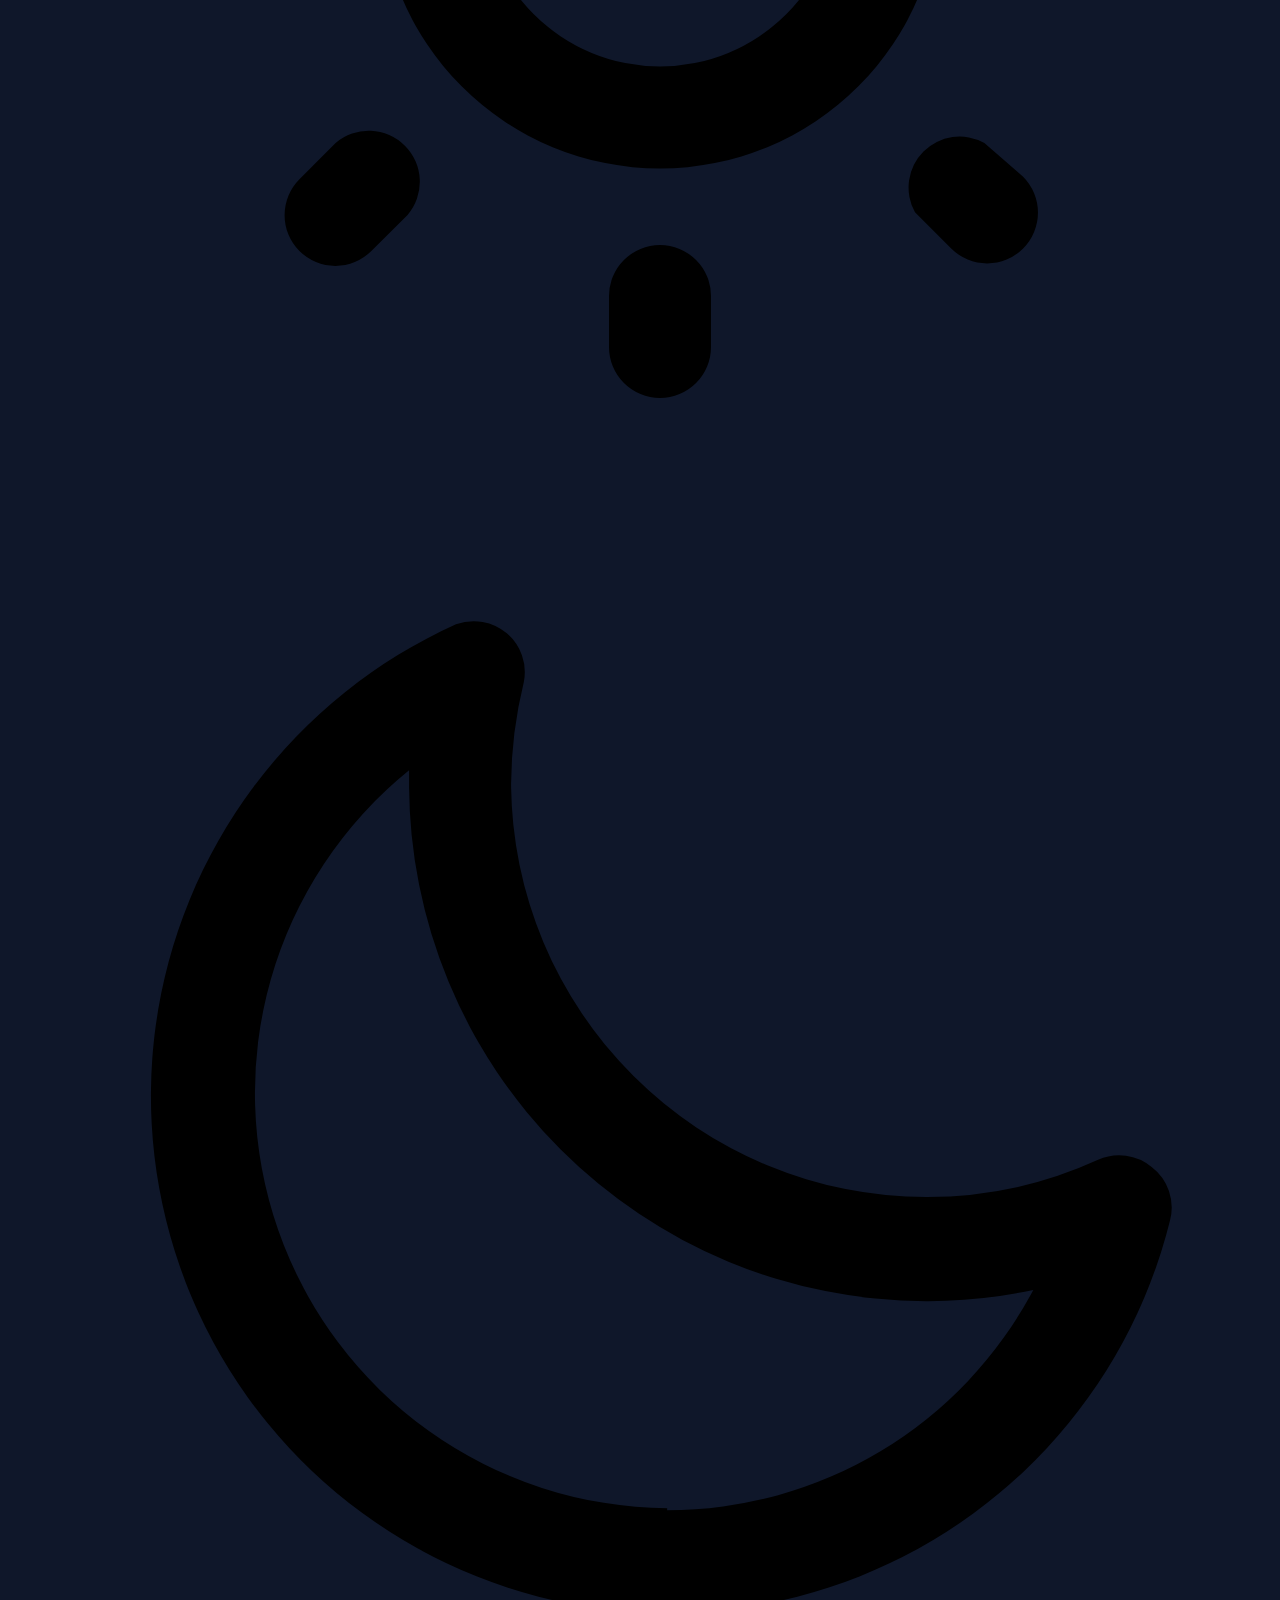
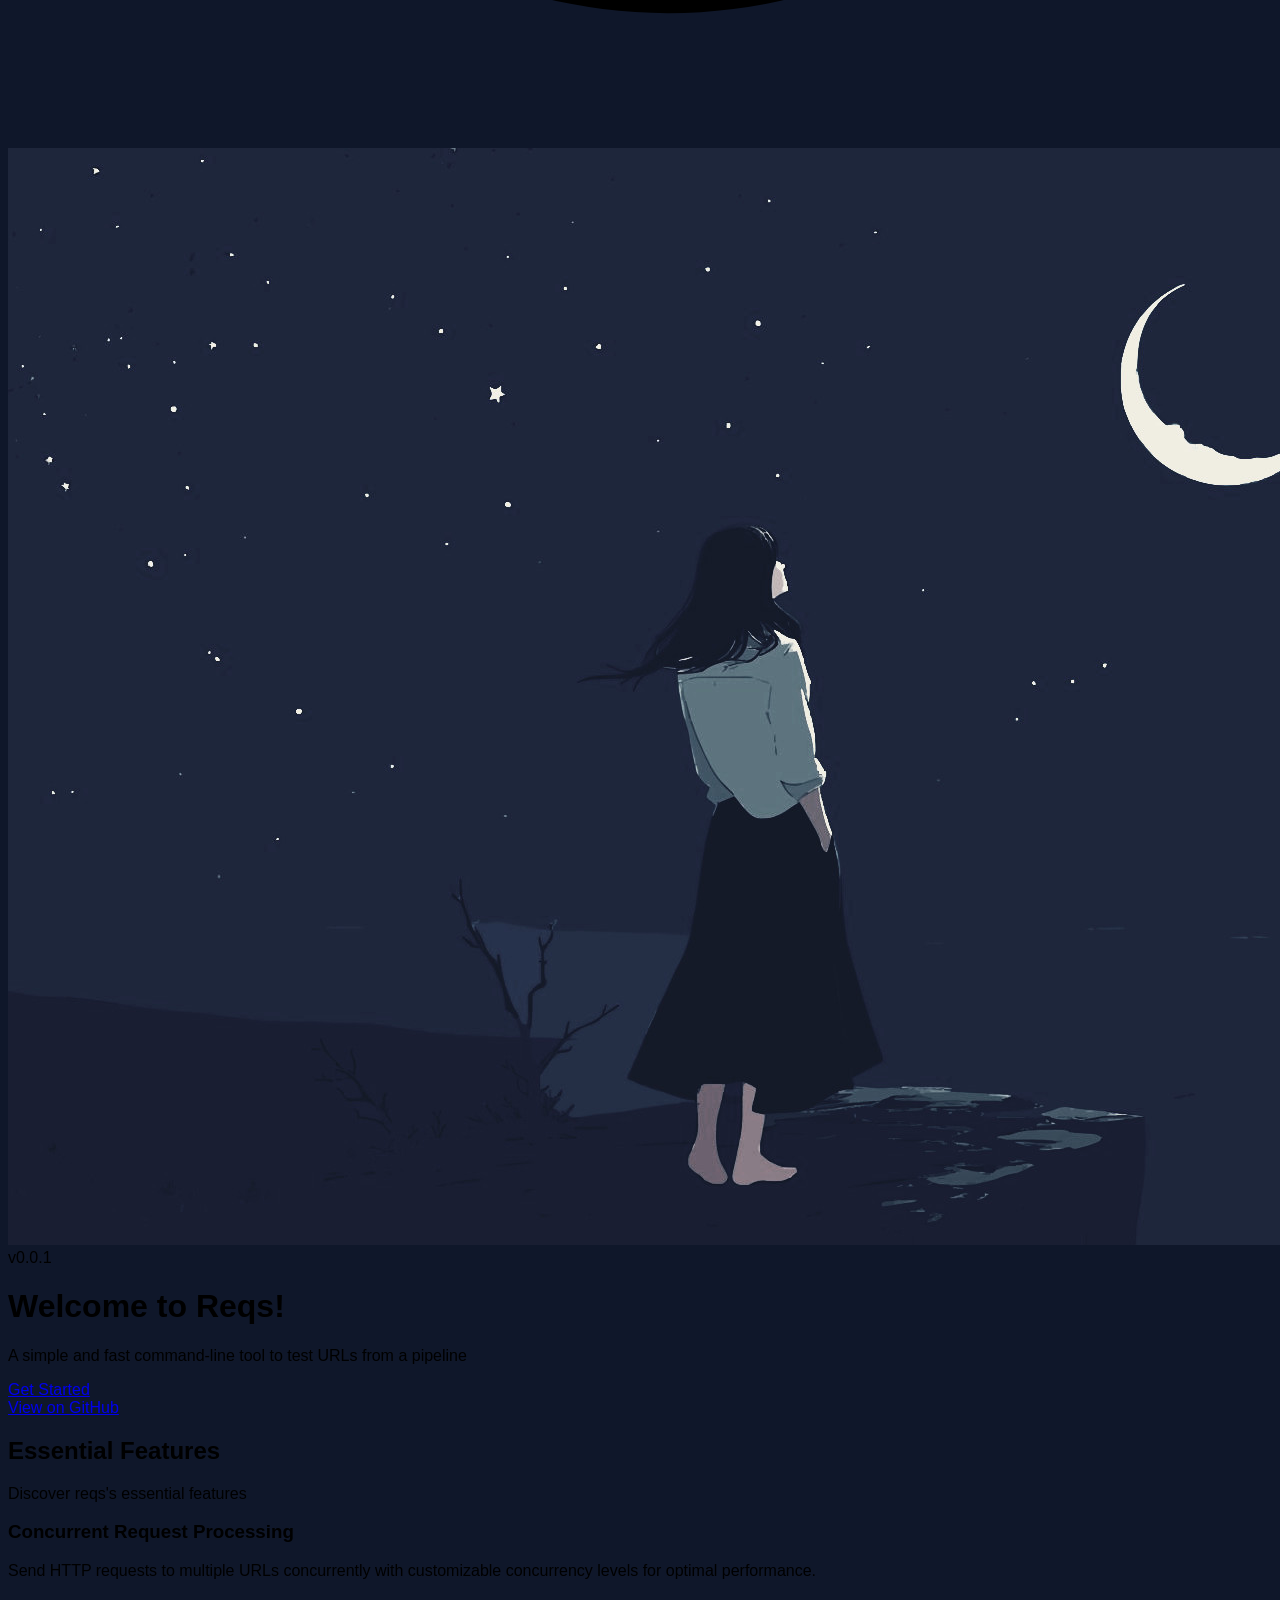
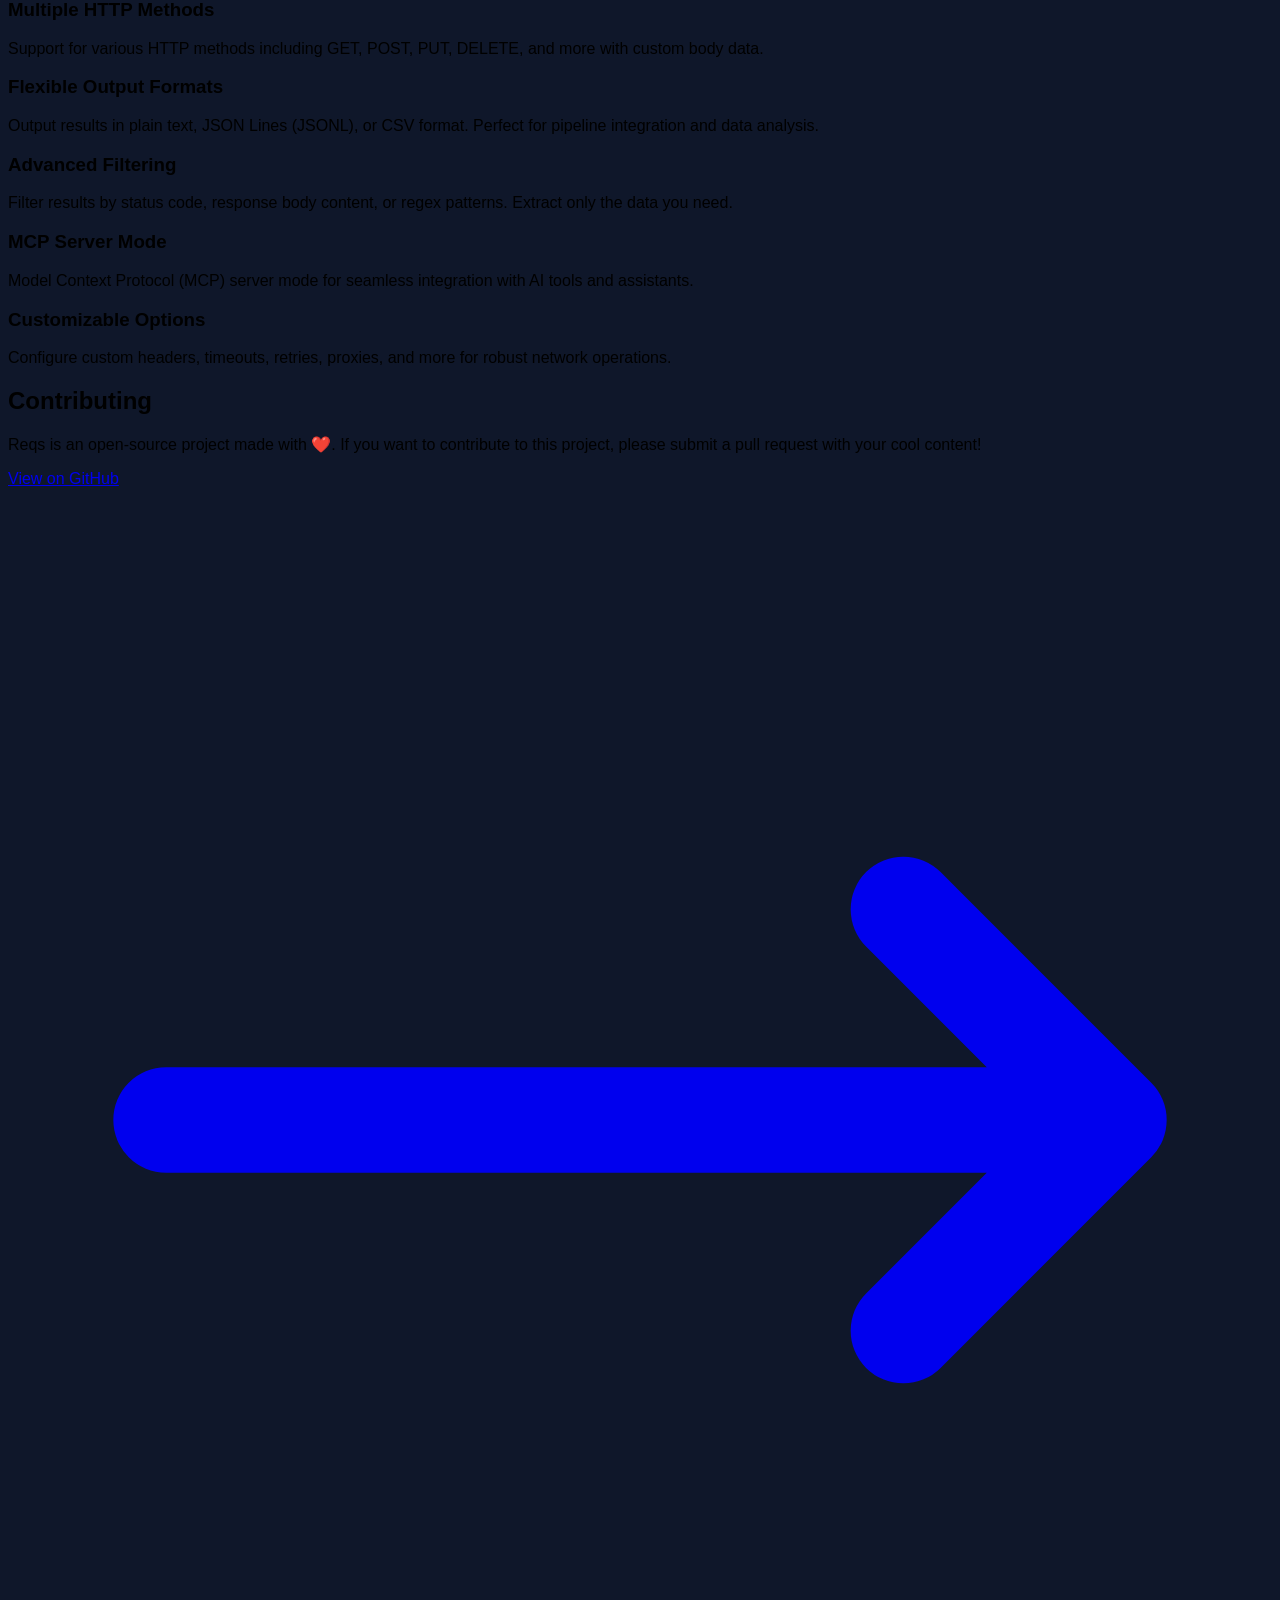
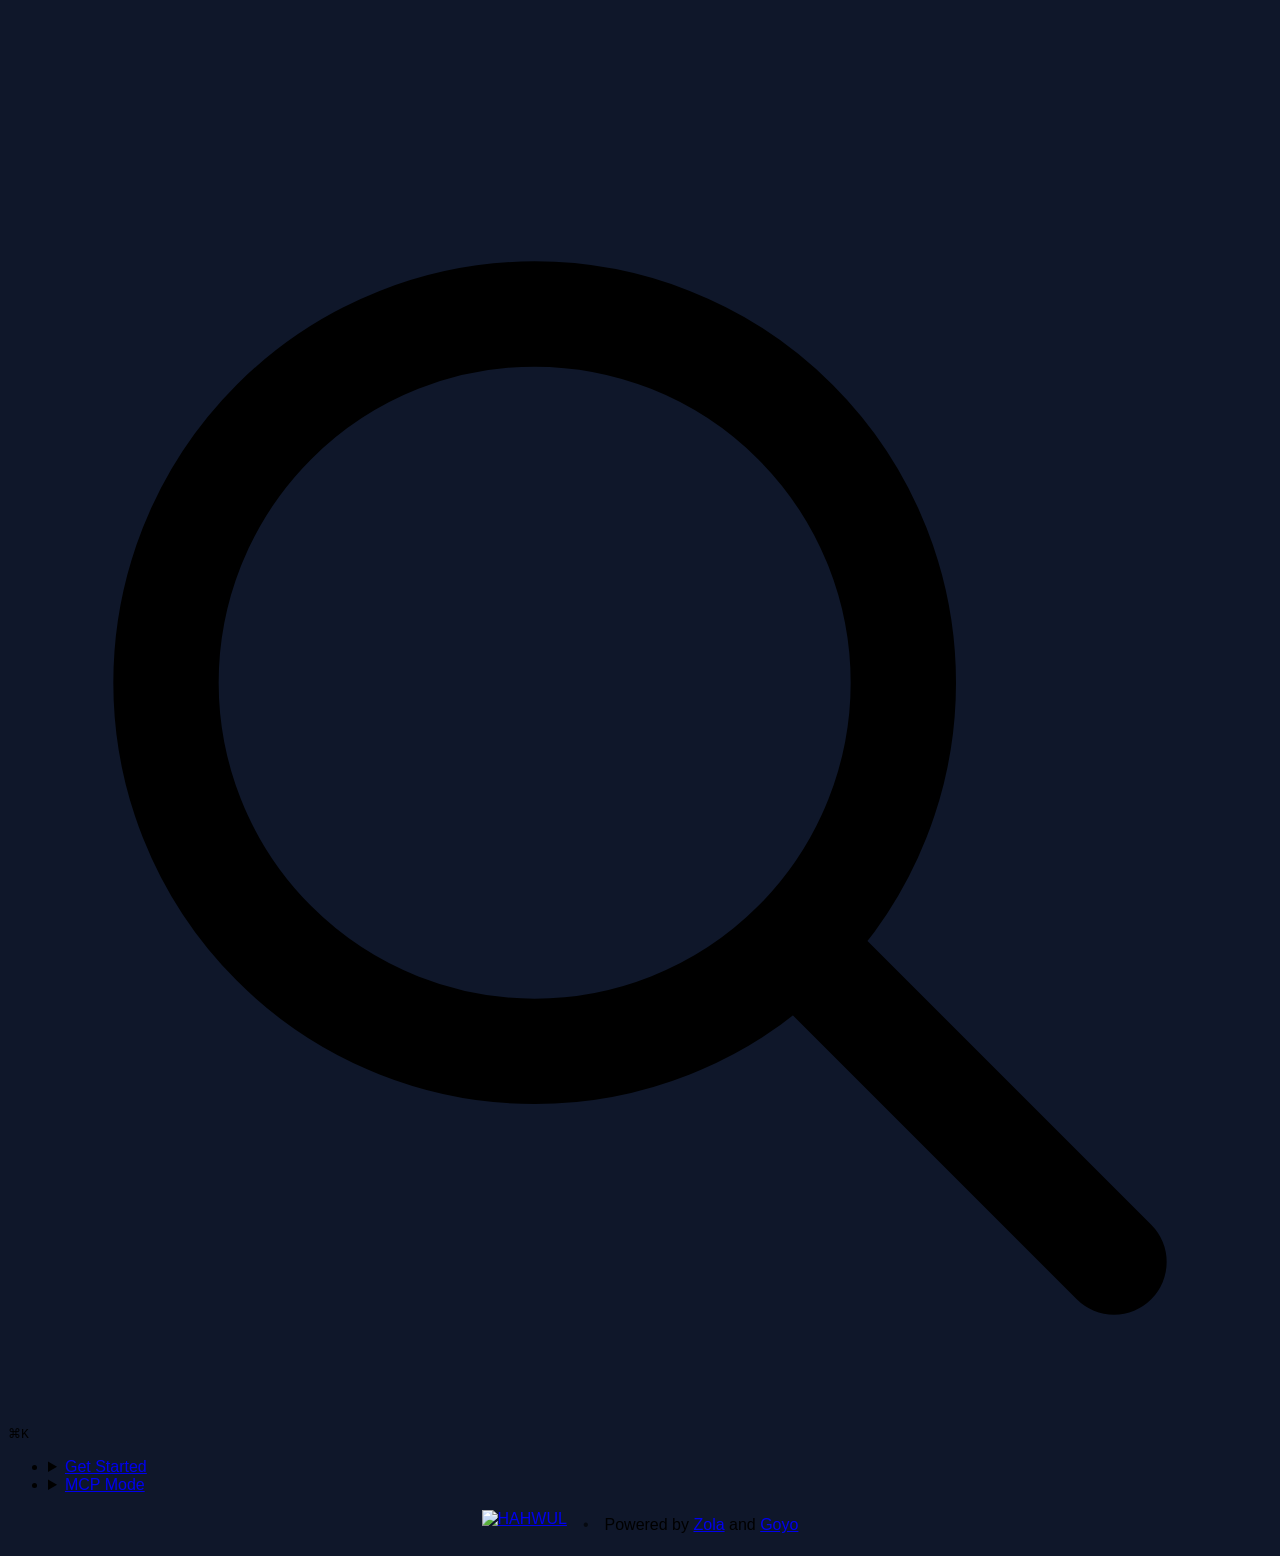
==== commit 992ee37a: "Deploy hahwul/reqs to hahwul/reqs:gh-pages" ====
--- a/index.html
+++ b/index.html
@@ -9,6 +9,9 @@
     <meta http-equiv="X-UA-Compatible" content="IE=edge">
     <meta http-equiv="content-type" content="text/html; charset=utf-8">
     <meta name="viewport" content="width=device-width, initial-scale=1.0">
+
+    <!-- Resource Hints for better performance -->
+    
 
     <!-- Initialize theme and brightness before CSS loads to prevent FOUC -->
     <script>
@@ -16,23 +19,46 @@
             // Theme mapping - maps user-friendly names to actual DaisyUI theme names
             var themeMapping = { "goyo-dark": "night", "goyo-light": "lofi" };
             
+            
+            
+            
+                
+                
+                
+                
+            
             // Get default values from config
             var defaultColorset = "dark";
-            var defaultBrightness = "normal";
+            var darkBrightness = "normal";
+            var lightBrightness = "normal";
             var themeMap = { "dark": "goyo-dark", "light": "goyo-light" };
             var fallbackTheme = themeMap[defaultColorset] || "goyo-dark";
+            
+            // Expose brightness config for global use (e.g., goyo.js)
+            window.darkBrightness = darkBrightness;
+            window.lightBrightness = lightBrightness;
             
             // Get theme from localStorage or use fallback
             var currentUserTheme = localStorage.getItem('theme') || fallbackTheme;
             var actualTheme = themeMapping[currentUserTheme] || currentUserTheme;
             
+            // Determine brightness based on current theme
+            var currentBrightness = (currentUserTheme === "goyo-dark") ? darkBrightness : lightBrightness;
+            
             // Set theme and brightness attributes immediately
             document.documentElement.setAttribute("data-theme", actualTheme);
-            document.documentElement.setAttribute("data-brightness", defaultBrightness);
+            document.documentElement.setAttribute("data-brightness", currentBrightness);
         })();
     </script>
 
     <style>
+        
+        
+        
+            
+            
+            
+        
         
             
             @font-face {
@@ -40,6 +66,7 @@
                 src: url('https://reqs.hahwul.com/fonts/Pretendard-Regular.woff') format("woff");
                 font-weight: 400;
                 font-style: normal;
+                font-display: swap;
             }
             body {
                 font-family: "Pretendard-Regular", sans-serif;
@@ -67,6 +94,12 @@
       <meta name="twitter:title" content="Reqs" />
       <meta name="twitter:description" content="" />
       
+      
+      
+          
+          
+      
+      
       <meta name="twitter:site" content="@hahwul" />
       
       
@@ -82,12 +115,79 @@
       <!-- CSS -->
     <link rel="stylesheet" href="https://reqs.hahwul.com/css/main.css">
     <link rel="stylesheet" href="https://reqs.hahwul.com/css/font-awesome.min.css">
-    <link rel="stylesheet" href="https://reqs.hahwul.com/css/katex.min.css">
-
-    <script src="https://reqs.hahwul.com/js/mermaid.min.js"></script>
-    <script src="https://reqs.hahwul.com/js/katex.min.js"></script>
-    <script src="https://reqs.hahwul.com/js/copy_code.js"></script>
-    <script src="https://reqs.hahwul.com/js/copy_heading_link.js"></script>
+    
+    <!-- Preload critical fonts -->
+    <link rel="preload" href="https://reqs.hahwul.com/fonts/Pretendard-Regular.woff" as="font" type="font/woff" crossorigin>
+
+    <!-- Defer non-critical scripts -->
+    <script defer src="https://reqs.hahwul.com/js/copy_code.js"></script>
+    <script defer src="https://reqs.hahwul.com/js/copy_heading_link.js"></script>
+    
+    <!-- Lazy load Mermaid and KaTeX - only when needed -->
+    <script>
+        // Lazy load KaTeX and Mermaid when needed
+        window.addEventListener('DOMContentLoaded', function() {
+            // Check for both KaTeX inline and block elements in one pass
+            var katexInlineElements = document.querySelectorAll('.katex-inline');
+            var katexBlockElements = document.querySelectorAll('.katex-block');
+            var hasKatex = katexInlineElements.length > 0 || katexBlockElements.length > 0;
+            var hasMermaid = document.querySelector('.mermaid');
+            
+            // Load KaTeX if math elements are present
+            if (hasKatex) {
+                // Load KaTeX CSS first
+                var katexCSS = document.createElement('link');
+                katexCSS.rel = 'stylesheet';
+                katexCSS.href = 'https://reqs.hahwul.com/css/katex.min.css';
+                document.head.appendChild(katexCSS);
+                
+                // Load KaTeX JS
+                var katexScript = document.createElement('script');
+                katexScript.src = 'https://reqs.hahwul.com/js/katex.min.js';
+                katexScript.onload = function() {
+                    // Render inline elements
+                    katexInlineElements.forEach(function(elem) {
+                        var texContent = elem.textContent || elem.innerText;
+                        try {
+                            katex.render(texContent, elem, { 
+                                throwOnError: false,
+                                displayMode: false
+                            });
+                        } catch(e) {
+                            console.error('KaTeX render error:', e);
+                        }
+                    });
+                    
+                    // Render block elements
+                    katexBlockElements.forEach(function(elem) {
+                        var texContent = elem.textContent || elem.innerText;
+                        try {
+                            katex.render(texContent, elem, { 
+                                throwOnError: false,
+                                displayMode: true
+                            });
+                        } catch(e) {
+                            console.error('KaTeX render error:', e);
+                        }
+                    });
+                };
+                document.head.appendChild(katexScript);
+            }
+            
+            // Load Mermaid if diagram elements are present
+            if (hasMermaid) {
+                var mermaidScript = document.createElement('script');
+                mermaidScript.src = 'https://reqs.hahwul.com/js/mermaid.min.js';
+                mermaidScript.onload = function() {
+                    // Initialize Mermaid after loading
+                    if (typeof window.initMermaid === 'function') {
+                        window.initMermaid();
+                    }
+                };
+                document.head.appendChild(mermaidScript);
+            }
+        });
+    </script>
 
     
     
@@ -141,6 +241,21 @@
         <input id="my-drawer-2" type="checkbox" class="drawer-toggle" />
         <div class="drawer-content flex flex-col pt-16">
             
+
+
+
+
+
+    
+    
+    
+    
+    
+    
+
+
+
+
 <div class="navbar opacity-95 fixed top-0 left-0 right-0 z-50 h-16 border-b border-gray-500/15 backdrop-blur-3xl">
     <!-- Mobile hamburger -->
     <div class="flex-none lg:hidden">
@@ -152,7 +267,13 @@
     <div class="flex-1">
         <a href="/" class="btn btn-ghost hover:animate-pulse hover:bg-transparent hover:border-transparent normal-case text-xl" style="background: linear-gradient(135deg, #9ca3af, #6b7280); -webkit-background-clip: text; -webkit-text-fill-color: transparent; background-clip: text; font-weight: bold; font-size: 1.5rem;">
             
-                <img src="https://reqs.hahwul.com/images/logo.png" alt="Reqs" class="h-18 w-auto" />
+                
+                <img 
+                    src="https://reqs.hahwul.com/images/logo.png" 
+                    alt="Reqs" 
+                    class="h-18 w-auto"
+                    
+                />
             
         </a>
     </div>
@@ -212,6 +333,11 @@
             
 
             
+            
+            
+                
+            
+            
             <li>
                 <label class="swap swap-rotate btn btn-ghost">
                   <input type="checkbox" class="theme-controller" value="night" aria-labelledby="swap color"/>
@@ -226,6 +352,11 @@
 </div>
 
 
+            
+            
+            
+            
+                
             
             
             <div class="w-full">
@@ -290,7 +421,9 @@
 
     
     
-        <div class="py-32 relative">
+    
+    
+        <div class="py-20 md:py-40 relative">
             <div class="absolute inset-0 bg-gradient-to-b from-transparent via-slate-500/5 to-transparent"></div>
             <div class="container mx-auto px-6 relative z-10">
                 <div class="text-center mb-20">
@@ -300,7 +433,7 @@
                         </span>
                     </h2>
                     <p class="text-xl hero-description max-w-2xl mx-auto">
-                        Clean, minimal, and focused on content
+                        Discover reqs&#x27;s essential features
                     </p>
                 </div>
                 <div class="grid grid-cols-1 sm:grid-cols-2 lg:grid-cols-3 gap-8">
@@ -408,7 +541,10 @@
 
     
     
-        <div class="py-32 relative overflow-hidden">
+
+    
+    
+        <div class="py-20 md:py-40 relative overflow-hidden">
             <div class="absolute inset-0">
                 <div class="absolute inset-0 bg-gradient-to-r from-slate-800/20 via-gray-800/20 to-slate-700/20"></div>
                 <div class="absolute top-1/2 left-1/2 transform -translate-x-1/2 -translate-y-1/2 w-full h-full">
@@ -461,8 +597,17 @@
             <script>
               // Determine theme: localStorage > extra.default_colorset > goyo-dark
               // Expose theme config for global use (e.g., goyo.js)
+              
+              
+              
+                  
+                  
+                  
+                  
+              
               window.defaultColorset = "dark";
-              window.defaultBrightness = "normal";
+              window.darkBrightness = "normal";
+              window.lightBrightness = "normal";
               window.themeMap = { "dark": "goyo-dark", "light": "goyo-light" };
               window.fallbackTheme = window.themeMap[window.defaultColorset] || "goyo-dark";
 
@@ -471,30 +616,55 @@
               var currentUserTheme = localStorage.getItem('theme') || window.fallbackTheme;
               var actualTheme = themeMapping[currentUserTheme] || currentUserTheme;
 
-              var mermaidTheme = "dark";
-              if(currentUserTheme == "goyo-light") {
-                mermaidTheme = "light";
+              // Initialize and run Mermaid only when loaded
+              window.initMermaid = function() {
+                var mermaidTheme = "dark";
+                if(currentUserTheme == "goyo-light") {
+                  mermaidTheme = "light";
+                }
+
+                if (typeof mermaid !== 'undefined') {
+                  mermaid.initialize({ startOnLoad: false, theme: mermaidTheme });
+
+                  // Function to render mermaid diagrams
+                  var renderMermaid = async function() {
+                    const mermaidElements = document.querySelectorAll('.mermaid');
+                    if (mermaidElements.length > 0) {
+                        await mermaid.run({
+                            nodes: mermaidElements
+                        });
+                    }
+                  };
+
+                  // Check if DOMContentLoaded has already fired
+                  if (document.readyState === 'loading') {
+                    document.addEventListener('DOMContentLoaded', renderMermaid);
+                  } else {
+                    // DOMContentLoaded already fired, run immediately
+                    renderMermaid();
+                  }
+                }
+              };
+
+              // Auto-initialize if Mermaid is already loaded
+              if (typeof mermaid !== 'undefined') {
+                window.initMermaid();
               }
-              mermaid.initialize({ startOnLoad: false, theme: mermaidTheme });
-              document.addEventListener('DOMContentLoaded', async () => {
-                const mermaidElements = document.querySelectorAll('.mermaid');
-
-                if (mermaidElements.length > 0) {
-                    await mermaid.run({
-                        nodes: mermaidElements
-                    });
-                }
-              });
             </script>
 
         </div>
 
         
         
+        
         <div id="sidebar" class="hidden">
         
             
                 
+
+
+
+    
 
 
 
@@ -567,7 +737,7 @@
             <!-- Powered by section with better styling -->
             <div class="text-center">
                 <p class="text-sm text-base-content/60 leading-relaxed">
-                    Powered by <a href='https://www.getzola.org' class='font-medium text-base-content/70 hover:text-base-content transition-colors duration-200'>Zola</a> and <a href='https://github.com/hahwul/goyo' class='font-medium text-base-content/70 hover:text-base-content transition-colors duration-200'>Goyo</a>
+                    <div style='display: flex; align-items: center; justify-content: center; gap: 16px; flex-wrap: wrap;'><a href='https://www.hahwul.com' target='_blank' rel='noopener noreferrer' style='display: inline-flex; align-items: center;'><img src='https://www.hahwul.com/images/logo-gray.png' alt='HAHWUL' style='height: 30px' /></a><span style='opacity: 0.6;'>•</span><span>Powered by <a href='https://www.getzola.org' class='font-medium text-base-content/70 hover:text-base-content transition-colors duration-200'>Zola</a> and <a href='https://github.com/hahwul/goyo' class='font-medium text-base-content/70 hover:text-base-content transition-colors duration-200'>Goyo</a></span></div>
                 </p>
             </div>
         </div>
@@ -583,11 +753,85 @@
     </div>
 
     
-        
-        <script type="text/javascript" src="https://reqs.hahwul.com/fuse.min.js"></script>
-        <script type="text/javascript" src="https://reqs.hahwul.com/search_index.en.js"></script>
-        
         <script type="text/javascript" src="https://reqs.hahwul.com/goyo.js"></script>
+        
+        <!-- Lazy load search functionality -->
+        <script>
+            var searchLoaded = false;
+            var searchLoadCallbacks = [];
+
+            function loadSearchLibraries(callback) {
+                // If already loaded, execute callback immediately
+                if (searchLoaded && typeof Fuse !== 'undefined' && window.searchIndex) {
+                    if (callback) callback();
+                    return;
+                }
+
+                // Add callback to queue
+                if (callback) searchLoadCallbacks.push(callback);
+
+                // If already loading, don't start again
+                if (searchLoaded) return;
+                searchLoaded = true;
+
+                // Show loading indicator in search input
+                var searchInput = document.getElementById('search');
+                if (searchInput) {
+                    searchInput.placeholder = 'Loading search...';
+                    searchInput.disabled = true;
+                }
+
+                // Load Fuse.js
+                var fuseScript = document.createElement('script');
+                fuseScript.src = 'https://reqs.hahwul.com/fuse.min.js';
+
+                // Load search index after Fuse.js
+                fuseScript.onload = function() {
+                    var searchIndexScript = document.createElement('script');
+                    searchIndexScript.src = 'https://reqs.hahwul.com/search_index.en.js';
+                    searchIndexScript.onload = function() {
+                        // Re-enable search input
+                        if (searchInput) {
+                            searchInput.placeholder = 'Search documentation...';
+                            searchInput.disabled = false;
+                            searchInput.focus();
+                        }
+
+                        // Initialize search functionality
+                        if (typeof initSearch === 'function') {
+                            initSearch();
+                        }
+
+                        // Execute all queued callbacks
+                        searchLoadCallbacks.forEach(function(cb) { cb(); });
+                        searchLoadCallbacks = [];
+                    };
+                    document.body.appendChild(searchIndexScript);
+                };
+
+                document.body.appendChild(fuseScript);
+            }
+
+            // Load search on first interaction with search modal
+            document.addEventListener('DOMContentLoaded', function() {
+                var searchModal = document.getElementById('search-modal');
+                if (searchModal) {
+                    searchModal.addEventListener('change', function() {
+                        if (this.checked) {
+                            loadSearchLibraries();
+                        }
+                    });
+                }
+
+                // Also load on Ctrl+K / Cmd+K
+                document.addEventListener('keydown', function(e) {
+                    if ((e.ctrlKey || e.metaKey) && e.key === 'k') {
+                        loadSearchLibraries();
+                    }
+                });
+            });
+        </script>
+        
     
 </body>
 </html>
